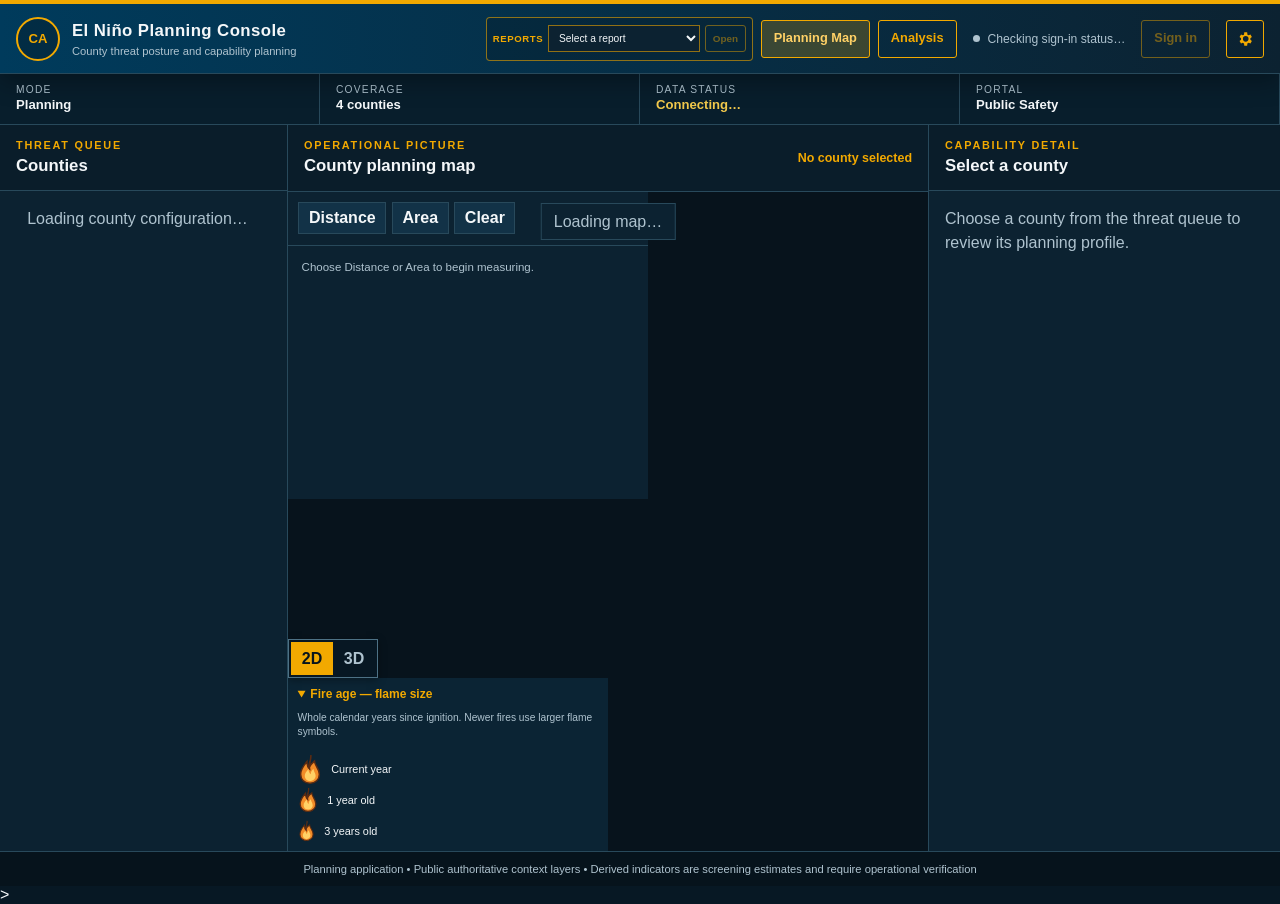
==== index.html @ 3fd7e542 "Clarify triage submit action" ====
<!doctype html>
<html lang="en" class="calcite-mode-dark">
<head>
  <meta charset="utf-8">
  <meta name="viewport" content="width=device-width, initial-scale=1">
  <meta name="description" content="California El Niño planning application for county threat and capability review.">
  <meta name="color-scheme" content="dark">
  <meta http-equiv="Cache-Control" content="no-cache, no-store, must-revalidate">
  <meta http-equiv="Pragma" content="no-cache">
  <meta http-equiv="Expires" content="0">
  <title>California El Niño Planning</title>
  <link rel="stylesheet" href="https://js.arcgis.com/5.1/esri/themes/dark/main.css">
  <link rel="stylesheet" href="./styles.css?v=incident-point1">
  <script type="module" src="https://js.arcgis.com/5.1/"></script>
  <script type="module" src="./header.js?v=incident-point1"></script>
  <script type="module" src="./app.js?v=incident-point1"></script>
</head>
<body>
  <a class="skip-link" href="#map-region">Skip to map</a>

  <header class="app-header">
    <a class="brand" href="./index.html" aria-label="El Niño Planning Console home">
      <span class="brand-mark" aria-hidden="true">CA</span>
      <span class="brand-copy"><strong data-app-title>El Niño Planning Console</strong><span data-app-subtitle>County threat posture and capability planning</span></span>
    </a>
    <nav class="app-nav header-actions" aria-label="Primary navigation">
      <div class="header-report-group" aria-label="Reports">
        <label for="report-menu">Reports</label>
        <select id="report-menu"><option value="" selected>Select a report</option><option value="./index.html#polygon-report">Polygon summary</option><option value="./index.html#triage">Emergency triage</option><option value="./analysis.html#summaryPanel">Analysis summary</option><option value="./analysis.html#conditionsPanel">Forecast &amp; gauges</option><option value="./analysis.html#riskPanel">Risk &amp; timeline</option><option value="./analysis.html#sourcesAnalysisPanel">Source accountability</option></select>
        <button id="open-report" class="header-action header-action-small" type="button" disabled>Open</button>
      </div>
      <a class="app-nav-link active" href="./index.html" aria-current="page">Planning Map</a>
      <a class="app-nav-link" href="./analysis.html">Analysis</a>
    </nav>
    <div class="session-area identity" aria-live="polite">
      <div class="user-chip"><span id="session-dot" class="user-dot"></span><span id="auth-status">Checking sign-in status…</span></div>
      <button id="auth-button" class="header-action" type="button" disabled>Sign in</button>
      <a class="header-action header-icon" href="./settings.html" title="Settings and Help" aria-label="Settings and Help"><svg viewBox="0 0 24 24" aria-hidden="true"><path d="M19.14 12.94c.04-.31.06-.63.06-.94s-.02-.63-.07-.94l2.03-1.58-1.92-3.32-2.39.96a7.1 7.1 0 0 0-1.62-.94L14.87 3h-3.84l-.36 3.18c-.58.24-1.12.55-1.62.94l-2.39-.96-1.92 3.32 2.03 1.58c-.05.31-.07.64-.07.94s.02.63.07.94l-2.03 1.58 1.92 3.32 2.39-.96c.5.39 1.04.7 1.62.94l.36 3.18h3.84l.36-3.18c.58-.24 1.12-.55 1.62-.94l2.39.96 1.92-3.32-2.02-1.58ZM12.95 15.5A3.5 3.5 0 1 1 12.95 8a3.5 3.5 0 0 1 0 7.5Z"></path></svg></a>
    </div>
  </header>

  <section class="command-strip" aria-label="Planning status">
    <div><span class="command-label">Mode</span><strong>Planning</strong></div>
    <div><span class="command-label">Coverage</span><strong>4 counties</strong></div>
    <div><span class="command-label">Data status</span><strong id="data-status" class="status-loading">Connecting…</strong></div>
    <div><span class="command-label">Portal</span><strong>Public Safety</strong></div>
  </section>

  <main class="workspace">
    <aside class="panel threat-panel" aria-labelledby="county-heading">
      <div class="panel-heading">
        <p class="eyebrow">Threat queue</p>
        <h2 id="county-heading">Counties</h2>
      </div>
      <div id="county-state" class="state" role="status" aria-live="polite">
        <calcite-loader label="Loading county planning configuration"></calcite-loader>
        <span>Loading county configuration…</span>
      </div>
      <div id="county-list" class="county-list" role="list" hidden></div>
    </aside>

    <section id="map-region" class="map-region" aria-labelledby="map-heading" tabindex="-1">
      <div class="map-titlebar">
        <div>
          <p class="eyebrow">Operational picture</p>
          <h2 id="map-heading">County planning map</h2>
        </div>
        <span id="map-selection" class="selection-label">No county selected</span>
      </div>
      <div id="map-state" class="map-state" role="status" aria-live="polite">Loading map…</div>
      <div class="view-stage">
        <arcgis-map id="planning-map" class="planning-view" item-id="bc6d9edf97a0425eb53a1f7776c80133" popup-component-enabled aria-label="California county planning map in 2D">
          <arcgis-zoom slot="top-left"></arcgis-zoom>
          <arcgis-home slot="top-left"></arcgis-home>
          <arcgis-fullscreen slot="top-left"></arcgis-fullscreen>
          <arcgis-search slot="top-right"></arcgis-search>
          <arcgis-expand class="bookmarks-expand" group="map-tools" slot="top-right" expand-icon="bookmark" expand-tooltip="Bookmarks">
            <arcgis-bookmarks class="user-bookmarks map-tool-panel" show-add-bookmark-button show-edit-bookmark-button></arcgis-bookmarks>
          </arcgis-expand>
          <arcgis-expand class="measurement-expand" group="map-tools" slot="top-right" expand-icon="measure" expand-tooltip="Measure distance and area">
            <div class="measurement-panel map-tool-panel">
              <div class="measurement-actions" role="group" aria-label="Measurement tools">
                <button type="button" data-measure-tool="distance" aria-pressed="false">Distance</button>
                <button type="button" data-measure-tool="area" aria-pressed="false">Area</button>
                <button type="button" data-measure-tool="clear">Clear</button>
              </div>
              <p class="measurement-helper">Choose Distance or Area to begin measuring.</p>
              <arcgis-measurement class="map-measurement"></arcgis-measurement>
            </div>
          </arcgis-expand>
          <arcgis-expand class="time-expand" group="map-tools" slot="top-right" expand-icon="clock" expand-tooltip="Time tool">
            <arcgis-time-slider class="map-time-slider map-tool-panel" mode="time-window"></arcgis-time-slider>
          </arcgis-expand>
          <arcgis-expand class="basemap-expand" group="map-tools" slot="top-right" expand-icon="basemap" expand-tooltip="Basemaps">
            <arcgis-basemap-gallery></arcgis-basemap-gallery>
          </arcgis-expand>
          <arcgis-scale-bar slot="bottom-left" unit="dual"></arcgis-scale-bar>
          <div class="view-mode-toggle" slot="bottom-left" role="group" aria-label="Map view mode">
            <button type="button" class="view-mode-button view-2d selected" aria-pressed="true">2D</button>
            <button type="button" class="view-mode-button view-3d" aria-pressed="false">3D</button>
          </div>
          <arcgis-expand class="layers-expand" group="map-tools" slot="top-right" expand-icon="layers" expand-tooltip="Map layers">
            <arcgis-layer-list class="map-layer-list"></arcgis-layer-list>
          </arcgis-expand>
          <arcgis-expand class="legend-expand" group="map-tools" slot="bottom-right" expand-icon="legend" expand-tooltip="Map legend">
            <div class="legend-stack">
              <details class="flame-size-legend" open>
                <summary>Fire age — flame size</summary>
                <p>Whole calendar years since ignition. Newer fires use larger flame symbols.</p>
                <ul>
                  <li><svg class="flame flame-xl" viewBox="0 0 64 80" aria-hidden="true"><path d="M34 3c3 15-8 20-4 33 2-8 8-12 14-17 1 13 13 20 13 35 0 14-11 24-25 24S7 68 7 54c0-12 7-22 17-34 0 10 2 16 7 20-2-14 4-23 3-37z"/><path class="flame-core" d="M32 72c-8 0-14-6-14-14 0-7 5-12 10-18 0 8 3 11 6 14 0-7 3-11 7-15 1 8 6 12 6 19 0 8-7 14-15 14z"/></svg><span>Current year</span></li>
                  <li><svg class="flame flame-lg" viewBox="0 0 64 80" aria-hidden="true"><path d="M34 3c3 15-8 20-4 33 2-8 8-12 14-17 1 13 13 20 13 35 0 14-11 24-25 24S7 68 7 54c0-12 7-22 17-34 0 10 2 16 7 20-2-14 4-23 3-37z"/><path class="flame-core" d="M32 72c-8 0-14-6-14-14 0-7 5-12 10-18 0 8 3 11 6 14 0-7 3-11 7-15 1 8 6 12 6 19 0 8-7 14-15 14z"/></svg><span>1 year old</span></li>
                  <li><svg class="flame flame-md" viewBox="0 0 64 80" aria-hidden="true"><path d="M34 3c3 15-8 20-4 33 2-8 8-12 14-17 1 13 13 20 13 35 0 14-11 24-25 24S7 68 7 54c0-12 7-22 17-34 0 10 2 16 7 20-2-14 4-23 3-37z"/><path class="flame-core" d="M32 72c-8 0-14-6-14-14 0-7 5-12 10-18 0 8 3 11 6 14 0-7 3-11 7-15 1 8 6 12 6 19 0 8-7 14-15 14z"/></svg><span>3 years old</span></li>
                  <li><svg class="flame flame-sm" viewBox="0 0 64 80" aria-hidden="true"><path d="M34 3c3 15-8 20-4 33 2-8 8-12 14-17 1 13 13 20 13 35 0 14-11 24-25 24S7 68 7 54c0-12 7-22 17-34 0 10 2 16 7 20-2-14 4-23 3-37z"/><path class="flame-core" d="M32 72c-8 0-14-6-14-14 0-7 5-12 10-18 0 8 3 11 6 14 0-7 3-11 7-15 1 8 6 12 6 19 0 8-7 14-15 14z"/></svg><span>5+ years old</span></li>
                </ul>
                <div class="flame-key"><span>Orange: all fires</span><span>Red: intersects weather</span></div>
              </details>
              <arcgis-legend class="map-legend"></arcgis-legend>
            </div>
          </arcgis-expand>
          <arcgis-popup class="map-popup" slot="popup" dock-enabled></arcgis-popup>
        </arcgis-map>
        <arcgis-scene id="planning-scene" class="planning-view inactive" item-id="1f7d06bbc0254ac3be1bfab108ed597e" popup-component-enabled aria-label="California county planning scene in 3D" aria-hidden="true">
          <arcgis-zoom slot="top-left"></arcgis-zoom>
          <arcgis-home slot="top-left"></arcgis-home>
          <arcgis-fullscreen slot="top-left"></arcgis-fullscreen>
          <arcgis-search slot="top-right"></arcgis-search>
          <arcgis-expand class="bookmarks-expand" group="map-tools" slot="top-right" expand-icon="bookmark" expand-tooltip="Bookmarks">
            <arcgis-bookmarks class="user-bookmarks map-tool-panel" show-add-bookmark-button show-edit-bookmark-button></arcgis-bookmarks>
          </arcgis-expand>
          <arcgis-expand class="measurement-expand" group="map-tools" slot="top-right" expand-icon="measure" expand-tooltip="Measure distance and area">
            <div class="measurement-panel map-tool-panel">
              <div class="measurement-actions" role="group" aria-label="Measurement tools">
                <button type="button" data-measure-tool="distance" aria-pressed="false">Distance</button>
                <button type="button" data-measure-tool="area" aria-pressed="false">Area</button>
                <button type="button" data-measure-tool="clear">Clear</button>
              </div>
              <p class="measurement-helper">Choose Distance or Area to begin measuring.</p>
              <arcgis-measurement class="map-measurement"></arcgis-measurement>
            </div>
          </arcgis-expand>
          <arcgis-expand class="time-expand" group="map-tools" slot="top-right" expand-icon="clock" expand-tooltip="Time tool">
            <arcgis-time-slider class="map-time-slider map-tool-panel" mode="time-window"></arcgis-time-slider>
          </arcgis-expand>
          <arcgis-expand class="basemap-expand" group="map-tools" slot="top-right" expand-icon="basemap" expand-tooltip="Basemaps">
            <arcgis-basemap-gallery></arcgis-basemap-gallery>
          </arcgis-expand>
          <arcgis-scale-bar slot="bottom-left" unit="dual"></arcgis-scale-bar>
          <div class="view-mode-toggle" slot="bottom-left" role="group" aria-label="Map view mode">
            <button type="button" class="view-mode-button view-2d selected" aria-pressed="true">2D</button>
            <button type="button" class="view-mode-button view-3d" aria-pressed="false">3D</button>
          </div>
          <arcgis-expand class="layers-expand" group="map-tools" slot="top-right" expand-icon="layers" expand-tooltip="Scene layers">
            <arcgis-layer-list class="map-layer-list"></arcgis-layer-list>
          </arcgis-expand>
          <arcgis-expand class="legend-expand" group="map-tools" slot="bottom-right" expand-icon="legend" expand-tooltip="Scene legend">
            <arcgis-legend class="map-legend"></arcgis-legend>
          </arcgis-expand>
          <arcgis-popup class="map-popup" slot="popup" dock-enabled></arcgis-popup>
        </arcgis-scene>
      </div>
    </section>

    <aside class="panel detail-panel" aria-labelledby="detail-heading">
      <div class="panel-heading">
        <p class="eyebrow">Capability detail</p>
        <h2 id="detail-heading">Select a county</h2>
      </div>
      <div id="detail-state" class="state" role="status" aria-live="polite">
        Choose a county from the threat queue to review its planning profile.
      </div>
      <div id="detail-content" hidden>
        <nav class="detail-tabs" role="tablist" aria-label="Capability detail sections">
          <button id="overviewTab" class="detail-tab active" type="button" role="tab" aria-selected="true" aria-controls="overviewPanel">Overview</button>
          <button id="readinessTab" class="detail-tab" type="button" role="tab" aria-selected="false" aria-controls="readinessPanel">Readiness</button>
          <button id="contextTab" class="detail-tab" type="button" role="tab" aria-selected="false" aria-controls="contextPanel">Community</button>
          <button id="sourcesTab" class="detail-tab" type="button" role="tab" aria-selected="false" aria-controls="sourcesPanel">Sources</button>
        </nav>
        <section id="overviewPanel" class="detail-tab-panel" role="tabpanel" aria-labelledby="overviewTab">
        <section aria-labelledby="threats-heading">
          <h3 id="threats-heading">Priority threats</h3>
          <ul id="threat-list" class="threat-list"></ul>
        </section>
        <section aria-labelledby="kpi-heading">
          <h3 id="kpi-heading">Planning indicators</h3>
          <div id="kpi-grid" class="kpi-grid"></div>
        </section>
        </section>
        <section id="readinessPanel" class="detail-tab-panel readiness-panel" role="tabpanel" aria-labelledby="readinessTab" hidden>
          <h3 id="readiness-heading">Post-fire rainfall readiness</h3>
          <p class="helper">Screens authoritative USGS assessment perimeters against the selected NOAA precipitation outlook. This is monitoring-priority context, not a debris-flow prediction.</p>
          <label for="readiness-outlook">Forecast horizon</label>
          <select id="readiness-outlook">
            <option value="ero1">Day 1 WPC ERO</option>
            <option value="ero2">Day 2 WPC ERO</option>
            <option value="ero3">Day 3 WPC ERO</option>
            <option value="haz3_7">Days 3–7 hazards</option>
            <option value="haz8_14">Days 8–14 hazards</option>
          </select>
          <div class="readiness-metrics" aria-live="polite">
            <div><strong id="readiness-assessments">—</strong><span>county assessments</span></div>
            <div><strong id="readiness-polygons">—</strong><span>weather polygons</span></div>
            <div><strong id="readiness-intersections">—</strong><span>priority intersections</span></div>
          </div>
          <div class="readiness-filters">
            <label for="readiness-year">Assessment year</label>
            <select id="readiness-year" disabled><option value="">All years</option></select>
            <label for="readiness-search">Fire search</label>
            <input id="readiness-search" type="search" placeholder="Name or Fire ID" disabled>
            <label for="readiness-fire">Assessment</label>
            <select id="readiness-fire" disabled><option value="">View all matching assessments</option></select>
          </div>
          <p id="readiness-status" class="helper" role="status" aria-live="polite">Waiting for the map and county geometry…</p>
          <ul id="readiness-list" class="readiness-list"></ul>
          <dl class="readiness-metadata">
            <dt>Forecast issued</dt><dd id="readiness-issued">—</dd>
            <dt>Forecast valid</dt><dd id="readiness-valid">—</dd>
            <dt>App retrieved</dt><dd id="readiness-retrieved">—</dd>
          </dl>
          <details class="readiness-sources">
            <summary>Sources, method, and limitations</summary>
            <p>Intersection counts are distinct USGS Fire_ID assessment perimeters that spatially intersect the selected NOAA precipitation product. Population is an area-weighted ACS tract estimate and assumes uniform population distribution inside each tract.</p>
            <nav aria-label="Post-fire readiness sources">
              <a href="https://www.usgs.gov/programs/landslide-hazards/science/postfire-debris-flow-hazards" target="_blank" rel="noopener noreferrer">USGS post-fire hazards</a>
              <a href="https://www.wpc.ncep.noaa.gov/qpf/excessive_rainfall_outlook_ero.php" target="_blank" rel="noopener noreferrer">NOAA/WPC excessive rainfall</a>
              <a href="https://www.arcgis.com/home/item.html?id=81c5a9f2a2704d54a49042a44eefa5d3" target="_blank" rel="noopener noreferrer">Live stream gauges</a>
              <a href="https://www.arcgis.com/home/item.html?id=0c1c1166688f4f2db938194799337be4" target="_blank" rel="noopener noreferrer">ALERTCalifornia cameras</a>
            </nav>
          </details>
        </section>
        <section id="contextPanel" class="detail-tab-panel" role="tabpanel" aria-labelledby="contextTab" hidden>
        <section aria-labelledby="demographics-heading">
          <h3 id="demographics-heading">Demographic context</h3>
          <div id="demographic-grid" class="demographic-grid"></div>
          <p id="demographic-vintage" class="helper"></p>
          <button id="infographic-link" class="report-link" type="button">
            Create Business Analyst Emergency Information infographic
          </button>
          <p id="infographic-status" class="helper" role="status" aria-live="polite">Uses the active report, popup, or county polygon. Sign-in and GeoEnrichment credits are required.</p>
        </section>
        <section aria-labelledby="capabilities-heading">
          <h3 id="capabilities-heading">Enabled capabilities</h3>
          <ul id="capability-list" class="capability-list"></ul>
        </section>
        </section>
        <section id="sourcesPanel" class="detail-tab-panel" role="tabpanel" aria-labelledby="sourcesTab" hidden>
          <h3 id="layers-heading">Public map sources</h3>
          <p class="helper">Verified context selected for this county, plus optional demographics. Use the collapsible Map Layers control to adjust visibility.</p>
          <ul id="layer-list" class="layer-list"></ul>
          <p id="county-disclaimer" class="disclaimer"></p>
        </section>
      </div>
    </aside>
  </main>

  <footer>
    Planning application • Public authoritative context layers • Derived indicators are screening estimates and require operational verification
  </footer>

  <dialog id="polygon-report-dialog" class="polygon-report-dialog" aria-labelledby="polygon-report-title">
    <article class="polygon-report-sheet">
      <header class="polygon-report-header">
        <div><p class="eyebrow">Operational area report</p><h2 id="polygon-report-title">Polygon Summary</h2><p id="polygon-report-subtitle">Select or draw a polygon to generate the report.</p></div>
        <button id="close-polygon-report" class="report-control" type="button" aria-label="Close polygon report">Close</button>
      </header>
      <div class="polygon-report-actions" aria-label="Polygon report controls">
        <button id="draw-report-polygon" class="report-control report-control-primary" type="button">Draw polygon</button>
        <button id="use-popup-polygon" class="report-control" type="button">Use selected map polygon</button>
        <button id="use-county-polygon" class="report-control" type="button">Use selected county</button>
        <button id="print-polygon-report" class="report-control" type="button" disabled>Create PDF</button>
        <button id="report-emergency-infographic" class="report-control" type="button" disabled>Create Emergency Information infographic</button>
        <button id="triage-polygon" class="report-control report-control-primary" type="button" disabled>Triage impacted area</button>
      </div>
      <p id="polygon-report-status" class="polygon-report-status" role="status" aria-live="polite">Choose a polygon source above.</p>
      <section id="polygon-report-content" class="polygon-report-content" hidden>
        <div class="polygon-report-map-wrap"><arcgis-map id="polygon-report-map" basemap="topo-vector" aria-label="Selected polygon report map"></arcgis-map></div>
        <section class="polygon-report-summary" aria-label="Polygon summary">
          <div class="polygon-report-kpis">
            <article><span>Area</span><strong id="report-area">—</strong></article>
            <article><span>Estimated population</span><strong id="report-population">—</strong></article>
            <article><span>Intersecting layers</span><strong id="report-layer-count">—</strong></article>
            <article><span>Generated</span><strong id="report-generated">—</strong></article>
          </div>
          <h3>Demographics, housing, and people potentially at risk</h3>
          <div id="report-demographics" class="report-highlights"></div>
          <h3>Operational highlights</h3>
          <div id="report-highlights" class="report-highlights"></div>
        </section>
        <section class="polygon-report-table-section" aria-labelledby="report-layers-heading">
          <h3 id="report-layers-heading">Intersecting layers and records</h3>
          <div class="polygon-report-table-wrap"><table><thead><tr><th>Layer</th><th>Category</th><th>Contains</th><th>Intersects</th><th>Within</th><th>Status</th></tr></thead><tbody id="report-layer-table"></tbody></table></div>
        </section>
        <aside id="polygon-report-method" class="analysis-disclaimer polygon-report-method"></aside>
      </section>
    </article>
  </dialog>

  <dialog id="triage-dialog" class="triage-dialog" aria-labelledby="triage-title">
    <form id="triage-form" class="triage-sheet">
      <header class="polygon-report-header">
        <div><p class="eyebrow">Emergency Management solution</p><h2 id="triage-title">Triage impacted area</h2><p id="triage-subtitle">Review the selected planning polygon before creating the operational incident area.</p></div>
        <button id="close-triage" class="report-control" type="button" aria-label="Close triage workflow">Close</button>
      </header>
      <ol class="triage-steps" aria-label="Triage workflow">
        <li class="complete"><strong>1</strong><span>Select polygon</span></li>
        <li class="active"><strong>2</strong><span>Confirm incident</span></li>
        <li><strong>3</strong><span>Create incident features</span></li>
        <li><strong>4</strong><span>Open manager</span></li>
      </ol>
      <section class="triage-context" aria-label="Selected planning context">
        <article><span>Source polygon</span><strong id="triage-source">—</strong></article>
        <article><span>Area</span><strong id="triage-area">Calculating…</strong></article>
        <article><span>Estimated population</span><strong id="triage-population">Calculating…</strong></article>
      </section>
      <section class="triage-location" aria-labelledby="triage-location-heading">
        <header><div><h3 id="triage-location-heading">Initial incident point</h3><p>Created at the polygon centroid. Drag the marker to relocate it before submitting triage.</p></div><button id="reset-incident-point" class="report-control" type="button">Reset to centroid</button></header>
        <div class="triage-map-wrap"><arcgis-map id="triage-map" basemap="streets-vector" aria-label="Relocate the initial incident point"></arcgis-map></div>
        <p id="triage-point-coordinates" class="helper">Preparing incident point…</p>
      </section>
      <div class="triage-fields">
        <label>Incident number<input id="triage-incident-number" type="text" readonly></label>
        <label>Impacted area / incident name<input id="triage-incident-name" type="text" maxlength="255" required></label>
        <label class="triage-description">Operational description<textarea id="triage-description" maxlength="1000" rows="6" required></textarea></label>
      </div>
      <div class="triage-defaults" aria-label="Emergency Management field defaults">
        <span><strong>Incident type:</strong> Flooding</span><span><strong>Active:</strong> Yes</span><span><strong>Public:</strong> No</span><span><strong>Archive:</strong> No</span><span><strong>Primary:</strong> Yes</span>
      </div>
      <label class="triage-open-option"><input id="triage-open-manager" type="checkbox" checked> Open Emergency Information Manager after polygon, point, and audit records are created</label>
      <p id="triage-status" class="polygon-report-status" role="status" aria-live="polite">Review the incident information, then create the impacted area.</p>
      <footer class="triage-actions">
        <button id="cancel-triage" class="report-control" type="button">Cancel</button>
        <a id="open-emergency-manager" class="report-control" href="https://experience.arcgis.com/experience/955a77f3c6fd4c6c95aec8d909f25cd1" target="_blank" rel="noopener noreferrer" hidden>Open Emergency Information Manager</a>
        <button id="submit-triage" class="report-control report-control-primary" type="submit">Create incident records</button>
      </footer>
    </form>
  </dialog>

  <div id="app-alert" class="sr-only" role="alert" aria-live="assertive"></div>
  <noscript>This application requires JavaScript to display the map and county planning profiles.</noscript>
</body>
</html>
>
---- styles.css ----
:root {
  --navy: #003b5c;
  --bg: #071824;
  --panel: #0c2231;
  --panel2: #123247;
  --gold: #f2a900;
  --text: #f4f7f9;
  --muted: #afc3cf;
  --border: #28495b;
  --critical: #d9364f;
  --high: #f28c28;
  --medium: #f2c94c;
  --low: #36b37e;
  --focus: #8bd3ff;
  --calcite-color-brand: var(--gold);
  --calcite-color-brand-hover: #ffc13b;
  --calcite-color-brand-press: #d89400;
  --calcite-color-foreground-1: var(--panel);
  --calcite-color-foreground-2: var(--panel2);
  --calcite-color-background: var(--bg);
  --calcite-color-text-1: var(--text);
  --calcite-color-text-2: var(--muted);
  --calcite-color-border-1: var(--border);
  color-scheme: dark;
  font-family: Arial, "Helvetica Neue", sans-serif;
}

* { box-sizing: border-box; }
html, body { height: 100%; margin: 0; }
body { min-width: 320px; background: var(--bg); color: var(--text); }
button, calcite-button { font: inherit; }

.skip-link {
  position: fixed;
  z-index: 1000;
  left: 0.75rem;
  top: -5rem;
  padding: 0.65rem 0.85rem;
  background: var(--focus);
  color: #06141d;
  font-weight: 700;
}
.skip-link:focus { top: 0.75rem; }

.app-header {
  min-height: 74px;
  display: flex;
  align-items: center;
  gap: 1rem;
  padding: 0.65rem 1rem;
  border-top: 4px solid var(--gold);
  border-bottom: 1px solid var(--border);
  background: linear-gradient(90deg, var(--navy), var(--panel));
  position: sticky;
  top: 0;
  z-index: 30;
  box-shadow: 0 8px 24px rgb(0 0 0 / 30%);
}
.brand { display: flex; align-items: center; gap: 0.75rem; min-width: 270px; color: inherit; text-decoration: none; }
.brand-mark { width: 44px; height: 44px; display: grid; flex: 0 0 auto; place-items: center; overflow: hidden; border: 2px solid var(--gold); border-radius: 50%; color: var(--gold); background: rgb(7 24 36 / 42%); font-size: 0.82rem; font-weight: 700; }
.brand-mark.has-logo { border-radius: 6px; background: #fff; }
.brand-mark img { width: 100%; height: 100%; object-fit: contain; }
.brand-copy strong { display: block; font-size: 1.05rem; letter-spacing: 0.025em; }
.brand-copy span { display: block; margin-top: 0.25rem; color: var(--muted); font-size: 0.7rem; }

h1, h2, h3, p { margin-top: 0; }
h1 { margin-bottom: 0.25rem; font-size: clamp(1.35rem, 2.2vw, 2rem); letter-spacing: 0.02em; }
h2 { margin-bottom: 0; font-size: 1.05rem; }
h3 { margin: 1rem 0 0.55rem; color: var(--muted); font-size: 0.75rem; letter-spacing: 0.1em; text-transform: uppercase; }
.subtitle { margin-bottom: 0; color: var(--muted); font-size: 0.9rem; }
.eyebrow { margin-bottom: 0.3rem; color: var(--gold); font-size: 0.68rem; font-weight: 700; letter-spacing: 0.16em; text-transform: uppercase; }

.app-nav { display: flex; align-items: center; gap: 0.5rem; margin-left: auto; }
.app-nav-link, .header-action { min-height: 38px; display: inline-flex; align-items: center; justify-content: center; gap: 0.45rem; padding: 9px 12px; border: 1px solid var(--gold); border-radius: 3px; background: transparent; color: var(--gold); font-size: 0.8rem; font-weight: 700; line-height: 1; text-decoration: none; cursor: pointer; }
.app-nav-link:hover, .header-action:hover { border-color: var(--gold); background: var(--panel2); color: #ffc13b; filter: brightness(1.08); }
.header-action:disabled { opacity: 0.45; cursor: not-allowed; filter: none; }
.app-nav-link.active { background: rgb(242 169 0 / 22%); color: #ffd166; }
.header-report-group { min-height: 44px; display: flex; align-items: center; gap: 0.3rem; padding: 0.3rem 0.35rem; border: 1px solid rgb(242 169 0 / 58%); border-radius: 4px; background: rgb(7 24 36 / 30%); }
.header-report-group > label { margin: 0; color: var(--gold); font-size: 0.6rem; font-weight: 700; letter-spacing: 0.06em; text-transform: uppercase; }
.header-report-group > select { width: 152px; min-height: 27px; padding: 3px 24px 3px 6px; border: 1px solid rgb(242 169 0 / 58%); background: var(--panel); color: var(--text); font-size: 0.64rem; }
.header-report-group > .header-action-small { min-width: 38px; min-height: 27px; padding: 4px 7px; font-size: 0.62rem; }
.session-area { display: flex; align-items: center; gap: 0.65rem; padding-left: 0.8rem; border-left: 1px solid var(--border); }
.user-chip { display: flex; align-items: center; gap: 0.5rem; color: var(--muted); font-size: 0.76rem; }
.user-dot { width: 7px; height: 7px; flex: 0 0 auto; border-radius: 50%; background: var(--muted); }
.user-dot.connected { background: var(--low); box-shadow: 0 0 0 3px rgb(54 179 126 / 12%); }
.header-icon { width: 38px; padding: 8px; }
.header-icon svg { width: 18px; height: 18px; fill: currentColor; }
.header-icon.active { background: rgb(242 169 0 / 22%); color: #ffd166; }
.identity { display: contents; }
.command-strip {
  display: grid;
  grid-template-columns: repeat(4, minmax(0, 1fr));
  border-bottom: 1px solid var(--border);
  background: #081e2c;
}
.command-strip > div { padding: 0.65rem 1rem; border-right: 1px solid var(--border); }
.command-label { display: block; color: var(--muted); font-size: 0.64rem; letter-spacing: 0.12em; text-transform: uppercase; }
.command-strip strong { font-size: 0.82rem; }
.status-loading, .status-partial { color: var(--medium); }
.status-connected { color: var(--low); }
.status-error { color: #ff9cab; }

.workspace {
  height: calc(100vh - 174px);
  min-height: 520px;
  display: grid;
  grid-template-columns: minmax(230px, 18rem) minmax(320px, 1fr) minmax(270px, 22rem);
  overflow: hidden;
}
.panel, .map-region { min-width: 0; min-height: 0; background: var(--panel); }
.panel { overflow: auto; }
.threat-panel { border-right: 1px solid var(--border); }
.detail-panel { border-left: 1px solid var(--border); padding-bottom: 1rem; }
.panel-heading, .map-titlebar { padding: 0.9rem 1rem; border-bottom: 1px solid var(--border); background: #0a1d2a; }
.map-titlebar { display: flex; align-items: center; justify-content: space-between; min-height: 67px; }
.selection-label { color: var(--gold); font-size: 0.78rem; font-weight: 700; }

.state { display: flex; align-items: center; gap: 0.7rem; padding: 1rem; color: var(--muted); line-height: 1.45; }
.state.error, .map-state.error { color: #ff9cab; border-left: 3px solid var(--critical); }
.county-list { padding: 0.65rem; }
.county-card {
  width: 100%;
  display: grid;
  gap: 0.4rem;
  margin-bottom: 0.55rem;
  padding: 0.8rem;
  border: 1px solid var(--border);
  border-left: 3px solid transparent;
  border-radius: 2px;
  background: var(--panel2);
  color: var(--text);
  text-align: left;
  cursor: pointer;
}
.county-card:hover { border-color: #4d7185; }
.county-card.selected { border-left-color: var(--gold); background: #173b50; }
.county-name { font-weight: 700; }
.county-focus { color: var(--muted); font-size: 0.76rem; line-height: 1.35; }

.severity { width: max-content; padding: 0.15rem 0.4rem; border: 1px solid currentColor; border-radius: 999px; font-size: 0.65rem; font-weight: 700; text-transform: uppercase; }
.severity-critical { color: #ff7387; background: rgb(217 54 79 / 12%); }
.severity-high { color: #ffad5c; background: rgb(242 140 40 / 12%); }
.severity-medium { color: #f8db76; background: rgb(242 201 76 / 12%); }
.severity-low { color: #71d8ab; background: rgb(54 179 126 / 12%); }

.map-region { position: relative; display: grid; grid-template-rows: auto minmax(0, 1fr); overflow: hidden; background: #07131c; }
.view-stage { position: relative; width: 100%; height: 100%; min-height: 0; overflow: hidden; }
.planning-view { position: absolute; inset: 0; z-index: 1; display: block; width: 100%; height: 100%; }
.planning-view.inactive { z-index: 0; visibility: hidden; pointer-events: none; }
.map-layer-list, .map-legend { width: min(340px, 78vw); max-height: min(55vh, 520px); overflow: auto; }
.map-popup { max-width: min(520px, 88vw); }
.consolidated-popup-content { display: grid; gap: 0.5rem; min-width: min(420px, 76vw); }
.consolidated-popup-intro { margin: 0 0 0.25rem; color: var(--muted); font-size: 0.72rem; line-height: 1.45; }
.consolidated-popup-group { border: 1px solid var(--border); background: var(--panel); }
.consolidated-popup-group > summary { display: flex; align-items: center; justify-content: space-between; gap: 0.75rem; padding: 0.65rem; color: var(--text); font-size: 0.78rem; font-weight: 700; cursor: pointer; }
.consolidated-popup-group[open] > summary { border-bottom: 1px solid var(--border); color: var(--gold); }
.consolidated-popup-count { display: grid; min-width: 1.65rem; height: 1.65rem; place-items: center; border: 1px solid var(--gold); border-radius: 50%; color: var(--gold); font-size: 0.68rem; }
.consolidated-popup-record { padding: 0.55rem; border-bottom: 1px solid var(--border); background: var(--panel2); }
.consolidated-popup-record:last-child { border-bottom: 0; }
.consolidated-popup-record-label { margin: 0 0 0.4rem; color: var(--muted); font-size: 0.66rem; font-weight: 700; text-transform: uppercase; }
.consolidated-popup-record arcgis-feature { display: block; width: 100%; }
.nri-arcade-summary h3, .nri-arcade-summary h4 { margin: 0.55rem 0 0.3rem; color: var(--gold); }
.nri-arcade-summary p { margin: 0.4rem 0; padding: 0.45rem; border-left: 2px solid var(--gold); background: var(--panel2); }
.nri-arcade-summary ul { margin: 0.35rem 0 0.75rem; padding-left: 1.2rem; }
.nri-arcade-summary li { margin: 0.3rem 0; }
.popup-demographics { margin-top: 0.75rem; padding-top: 0.75rem; border-top: 1px solid var(--border); }
.popup-demographics details { border: 1px solid var(--border); background: var(--panel2); }
.popup-demographics summary { padding: 0.55rem; color: var(--gold); font-size: 0.78rem; font-weight: 700; cursor: pointer; }
.popup-demographics-panel { padding: 0 0.55rem 0.55rem; }
.popup-demographics-source, .popup-demographics-status, .popup-demographics-note { margin: 0.35rem 0; color: var(--muted); font-size: 0.72rem; line-height: 1.4; }
.popup-demographics-status.error { color: var(--high); }
.popup-analysis-panel { padding: 0.7rem; border-left: 4px solid var(--focus); background: var(--panel2); color: var(--text); }
.popup-analysis-panel > strong { display: block; margin-bottom: 0.45rem; color: var(--focus); }
.popup-analysis-panel dl { display: grid; grid-template-columns: 1fr auto; gap: 0; margin: 0 0 0.5rem; }
.popup-analysis-panel dt, .popup-analysis-panel dd { padding: 0.35rem 0; border-bottom: 1px solid var(--border); font-size: 0.72rem; }
.popup-analysis-panel dd { margin: 0; padding-left: 0.6rem; color: var(--text); font-weight: 700; text-align: right; }
.popup-analysis-panel small { display: block; color: var(--muted); font-size: 0.65rem; line-height: 1.4; }
.popup-analysis-panel .popup-analysis-caution { margin-top: 0.35rem; color: #fdd79a; }
.weather-impact-popup { border-left-color: #31cdcf; background: #172a3a; }
.weather-impact-popup > strong { color: #8ffcff; }
.weather-impact-popup dd { font-size: 1.12rem; }
.weather-impact-popup dd.popup-impact-population { color: #8ffcff; }
.weather-impact-popup dd.popup-impact-fire { color: #ff8de8; }
.popup-demographics-grid { display: grid; grid-template-columns: repeat(2, minmax(0, 1fr)); gap: 0.4rem; margin: 0.65rem 0; }
.popup-demographics-grid div { padding: 0.45rem; border: 1px solid var(--border); background: var(--panel2); }
.popup-demographics-grid dt { color: var(--muted); font-size: 0.65rem; }
.popup-demographics-grid dd { margin: 0 0 0.15rem; color: var(--text); font-size: 0.85rem; font-weight: 700; }
.popup-risk-values { margin-top: 0.75rem; padding-top: 0.75rem; border-top: 1px solid var(--border); }
.popup-risk-values details { margin: 0.35rem; border: 1px solid var(--border); background: var(--panel2); }
.popup-risk-values summary { padding: 0.5rem; color: var(--text); font-size: 0.74rem; font-weight: 700; cursor: pointer; }
.popup-risk-values-master { margin: 0 !important; }
.popup-risk-values-master > summary { color: var(--gold); font-size: 0.78rem; }
.popup-risk-values-master > p { margin: 0.55rem; color: var(--muted); font-size: 0.72rem; line-height: 1.4; }
.popup-risk-values-grid { margin: 0; }
.popup-risk-values-grid div { display: grid; grid-template-columns: minmax(0, 1.4fr) minmax(0, 1fr); gap: 0.5rem; padding: 0.4rem 0.5rem; border-top: 1px solid var(--border); }
.popup-risk-values-grid dt { color: var(--muted); font-size: 0.65rem; line-height: 1.35; }
.popup-risk-values-grid dd { margin: 0; color: var(--text); font-size: 0.68rem; font-weight: 700; text-align: right; overflow-wrap: anywhere; }
.popup-risk-values-note { padding-top: 0.5rem; border-top: 1px solid var(--border); }
.view-mode-toggle { display: inline-flex; padding: 2px; border: 1px solid #4d7185; background: rgb(7 24 36 / 92%); box-shadow: 0 2px 8px rgb(0 0 0 / 35%); pointer-events: auto; }
.view-mode-button { min-width: 42px; padding: 0.45rem 0.65rem; border: 0; background: transparent; color: var(--muted); font-weight: 700; cursor: pointer; }
.view-mode-button:hover { color: var(--text); background: var(--panel2); }
.view-mode-button.selected { background: var(--gold); color: #06141d; }
.map-state { position: absolute; z-index: 6; top: 78px; left: 50%; transform: translateX(-50%); padding: 0.55rem 0.75rem; border: 1px solid var(--border); background: var(--panel); color: var(--muted); }
.map-state.acknowledgeable { display: flex; align-items: center; gap: 0.75rem; width: min(520px, calc(100% - 2rem)); box-shadow: 0 8px 22px rgb(0 0 0 / 35%); }
.map-state-acknowledge { flex: 0 0 auto; min-height: 30px; padding: 0.35rem 0.55rem; border: 1px solid currentColor; background: transparent; color: inherit; font: inherit; font-weight: 700; cursor: pointer; }
.map-state-acknowledge:hover { background: rgb(217 54 79 / 14%); }
.map-state-acknowledge:focus-visible { outline: 3px solid var(--focus); outline-offset: 2px; }
.map-tool-panel { display: block; width: min(360px, 78vw); max-height: min(520px, 70vh); overflow: auto; }
.map-time-slider { width: min(420px, 78vw); min-height: 140px; }
.measurement-panel { min-height: 250px; background: var(--panel); }
.measurement-actions { display: flex; gap: 0.35rem; padding: 0.65rem; border-bottom: 1px solid var(--border); }
.measurement-actions button { min-height: 32px; padding: 0.35rem 0.6rem; border: 1px solid var(--border); background: var(--panel2); color: var(--text); font-weight: 700; cursor: pointer; }
.measurement-actions button[aria-pressed="true"] { border-color: var(--gold); color: var(--gold); }
.measurement-actions button:hover { border-color: var(--gold); }
.measurement-actions button:focus-visible { outline: 3px solid var(--focus); outline-offset: 2px; }
.measurement-helper { margin: 0; padding: 0.85rem; color: var(--muted); font-size: 0.72rem; line-height: 1.45; }
.map-measurement { display: block; min-height: 210px; }

#detail-content { padding: 0 1rem; }
.detail-tabs { position: sticky; z-index: 4; top: 0; display: grid; grid-template-columns: repeat(4, minmax(0, 1fr)); margin: 0 -1rem 0.75rem; border-bottom: 1px solid var(--border); background: var(--panel); }
.detail-tab { min-width: 0; padding: 0.65rem 0.25rem; border: 0; border-bottom: 3px solid transparent; background: transparent; color: var(--muted); font-size: 0.66rem; font-weight: 700; cursor: pointer; }
.detail-tab:hover { color: var(--text); background: var(--panel2); }
.detail-tab.active { border-bottom-color: var(--gold); color: var(--gold); background: #0b293a; }
.detail-tab-panel { padding-bottom: 0.75rem; }
.detail-tab-panel > :first-child { margin-top: 0.35rem; }
.threat-list, .capability-list, .layer-list { margin: 0; padding: 0; list-style: none; }
.threat-list li { display: flex; justify-content: space-between; gap: 0.5rem; padding: 0.5rem 0; border-bottom: 1px solid var(--border); font-size: 0.82rem; }
.kpi-grid { display: grid; grid-template-columns: repeat(2, minmax(0, 1fr)); gap: 0.5rem; }
.kpi { min-height: 88px; padding: 0.65rem; border: 1px solid var(--border); background: var(--panel2); }
.kpi strong, .kpi span, .kpi small { display: block; }
.kpi strong { color: var(--medium); font-size: 0.9rem; }
.kpi span { margin-top: 0.35rem; font-size: 0.73rem; font-weight: 700; }
.kpi small { margin-top: 0.25rem; color: var(--muted); font-size: 0.65rem; line-height: 1.3; }
.readiness-panel { padding: 0.75rem; border: 1px solid #4f7189; background: #0c2637; }
.readiness-panel > label, .readiness-filters label { display: block; margin: 0.45rem 0 0.2rem; color: var(--muted); font-size: 0.68rem; font-weight: 700; }
.readiness-panel select, .readiness-panel input { width: 100%; min-height: 34px; padding: 0.4rem; border: 1px solid #4f7189; background: #071a27; color: var(--text); }
.readiness-panel select:disabled, .readiness-panel input:disabled { opacity: 0.6; }
.readiness-metrics { display: grid; grid-template-columns: repeat(3, minmax(0, 1fr)); gap: 0.35rem; margin-top: 0.65rem; }
.readiness-metrics div { padding: 0.45rem; border: 1px solid var(--border); background: var(--panel2); text-align: center; }
.readiness-metrics strong, .readiness-metrics span { display: block; }
.readiness-metrics strong { color: var(--gold); font-size: 1rem; }
.readiness-metrics span { margin-top: 0.2rem; color: var(--muted); font-size: 0.58rem; line-height: 1.25; }
.readiness-filters { margin-top: 0.6rem; }
.readiness-list { max-height: 170px; margin: 0.5rem 0 0; padding: 0; overflow: auto; list-style: none; }
.readiness-list button { width: 100%; margin-bottom: 0.3rem; padding: 0.45rem; border: 1px solid #4f7189; background: #172f40; color: var(--text); text-align: left; cursor: pointer; }
.readiness-list button:hover { border-color: var(--gold); background: #214159; }
.readiness-metadata { display: grid; grid-template-columns: minmax(90px, auto) 1fr; gap: 0.25rem 0.55rem; margin: 0.75rem 0; font-size: 0.66rem; }
.readiness-metadata dt { color: var(--muted); }
.readiness-metadata dd { margin: 0; color: var(--text); overflow-wrap: anywhere; }
.readiness-sources { margin-top: 0.65rem; border: 1px solid var(--border); background: #081e2c; }
.readiness-sources summary { padding: 0.55rem; color: var(--gold); font-size: 0.7rem; font-weight: 700; cursor: pointer; }
.readiness-sources p, .readiness-sources nav { margin: 0; padding: 0.55rem; color: var(--muted); font-size: 0.66rem; line-height: 1.45; }
.readiness-sources nav { display: grid; gap: 0.3rem; padding-top: 0; }
.readiness-sources a { color: var(--focus); }
.legend-stack { width: min(320px, 80vw); max-height: 70vh; overflow: auto; background: var(--panel); }
.flame-size-legend { border-bottom: 1px solid var(--border); background: #0b2434; }
.flame-size-legend summary { padding: 0.6rem; color: var(--gold); font-size: 0.75rem; font-weight: 700; cursor: pointer; }
.flame-size-legend p { margin: 0; padding: 0 0.6rem 0.45rem; color: var(--muted); font-size: 0.64rem; line-height: 1.4; }
.flame-size-legend ul { margin: 0; padding: 0.4rem 0.65rem; list-style: none; }
.flame-size-legend li { display: flex; align-items: center; min-height: 31px; gap: 0.55rem; color: var(--text); font-size: 0.68rem; }
.flame { flex: 0 0 auto; fill: #f28c28; stroke: #5b2b12; stroke-width: 4; }
.flame-core { fill: #ffd166; stroke: none; }
.flame-xl { width: 24px; height: 30px; }
.flame-lg { width: 20px; height: 25px; }
.flame-md { width: 17px; height: 21px; }
.flame-sm { width: 14px; height: 18px; }
.flame-key { display: flex; justify-content: space-between; gap: 0.5rem; padding: 0.5rem 0.65rem; color: var(--muted); font-size: 0.62rem; }

.demographic-grid { display: grid; grid-template-columns: repeat(2, minmax(0, 1fr)); gap: 0.45rem; }
.demographic-stat { min-height: 70px; padding: 0.6rem; border: 1px solid var(--border); background: #102c3d; }
.demographic-stat strong, .demographic-stat span { display: block; }
.demographic-stat strong { color: var(--text); font-size: 0.92rem; }
.demographic-stat span { margin-top: 0.25rem; color: var(--muted); font-size: 0.66rem; line-height: 1.3; }
.report-link { display: inline-flex; align-items: center; margin-top: 0.25rem; padding: 0.55rem 0.7rem; border: 1px solid var(--gold); background: transparent; color: var(--gold); font: inherit; font-size: 0.72rem; font-weight: 700; text-decoration: none; cursor: pointer; }
.report-link:disabled { opacity: 0.55; cursor: progress; }
.report-link:hover { background: rgb(242 169 0 / 12%); color: #ffc13b; }
.capability-list li { margin-bottom: 0.5rem; padding: 0.65rem; border-left: 2px solid var(--gold); background: var(--panel2); }
.capability-list strong, .capability-list span { display: block; }
.capability-list strong { font-size: 0.8rem; }
.capability-list span { margin-top: 0.2rem; color: var(--muted); font-size: 0.72rem; line-height: 1.4; }
.layer-list { color: var(--muted); font-size: 0.75rem; line-height: 1.45; }
.layer-list li { margin-bottom: 0.55rem; padding-left: 0.65rem; border-left: 2px solid var(--border); }
.layer-list strong, .layer-list small { display: block; }
.layer-list strong { color: var(--text); font-size: 0.75rem; }
.layer-list small { margin-top: 0.15rem; color: var(--muted); font-size: 0.66rem; }
.helper, .disclaimer, .empty-message { color: var(--muted); font-size: 0.72rem; line-height: 1.45; }
.disclaimer { margin-top: 1rem; padding: 0.75rem; border: 1px solid var(--border); background: #081e2c; }

.polygon-report-dialog { width: min(1200px, 96vw); max-width: none; height: min(92vh, 980px); max-height: none; padding: 0; border: 1px solid var(--gold); background: var(--bg); color: var(--text); }
.polygon-report-dialog::backdrop { background: rgb(2 10 16 / 82%); backdrop-filter: blur(3px); }
.polygon-report-sheet { min-height: 100%; padding: 1rem; overflow: auto; }
.polygon-report-header { display: flex; align-items: flex-start; justify-content: space-between; gap: 1rem; padding-bottom: 0.75rem; border-bottom: 1px solid var(--border); }
.polygon-report-header h2 { font-size: 1.35rem; }
.polygon-report-header p:last-child { margin: 0.25rem 0 0; color: var(--muted); font-size: 0.75rem; }
.polygon-report-actions { display: flex; flex-wrap: wrap; gap: 0.45rem; padding: 0.75rem 0; }
.report-control { min-height: 36px; padding: 0.5rem 0.7rem; border: 1px solid var(--gold); background: transparent; color: var(--gold); font-weight: 700; cursor: pointer; }
.report-control:hover { background: var(--panel2); }
.report-control:disabled { opacity: 0.45; cursor: not-allowed; }
.report-control-primary { background: rgb(242 169 0 / 18%); }
.polygon-report-status { margin: 0 0 0.75rem; padding: 0.6rem 0.7rem; border-left: 3px solid var(--gold); background: var(--panel); color: var(--muted); font-size: 0.72rem; }
.polygon-report-content { display: grid; grid-template-columns: minmax(0, 1.25fr) minmax(320px, 0.75fr); gap: 0.8rem; }
.polygon-report-map-wrap { align-self: start; height: 360px; min-height: 360px; border: 1px solid var(--border); background: var(--panel); }
#polygon-report-map { width: 100%; height: 360px; display: block; }
.polygon-report-summary { min-width: 0; }
.polygon-report-kpis { display: grid; grid-template-columns: repeat(2, minmax(0, 1fr)); gap: 0.5rem; }
.polygon-report-kpis article { min-height: 92px; padding: 0.7rem; border-top: 3px solid var(--gold); border-right: 1px solid var(--border); border-bottom: 1px solid var(--border); border-left: 1px solid var(--border); background: var(--panel); }
.polygon-report-kpis span, .polygon-report-kpis strong { display: block; }
.polygon-report-kpis span { color: var(--muted); font-size: 0.64rem; font-weight: 700; letter-spacing: 0.06em; text-transform: uppercase; }
.polygon-report-kpis strong { margin-top: 0.45rem; color: var(--text); font-size: 1.05rem; overflow-wrap: anywhere; }
.report-highlights { display: grid; grid-template-columns: repeat(2, minmax(0, 1fr)); gap: 0.45rem; margin-top: 0.55rem; }
.report-highlights article { padding: 0.6rem; border-left: 3px solid var(--gold); background: var(--panel2); }
.report-highlights strong, .report-highlights span, .report-highlights small { display: block; }
.report-highlights strong { font-size: 0.68rem; }
.report-highlights span { margin-top: 0.25rem; color: var(--gold); font-size: 1rem; font-weight: 700; }
.report-highlights small { margin-top: 0.2rem; color: var(--muted); font-size: 0.6rem; line-height: 1.35; }
.polygon-report-table-section { grid-column: 1 / -1; padding: 0.8rem; border: 1px solid var(--border); background: var(--panel); }
.polygon-report-table-wrap { max-height: 360px; overflow: auto; }
.polygon-report-table-wrap table { width: 100%; border-collapse: collapse; font-size: 0.7rem; }
.polygon-report-table-wrap th { position: sticky; top: 0; padding: 0.55rem; border-bottom: 2px solid var(--border); background: #0a1d2a; color: var(--muted); text-align: left; text-transform: uppercase; }
.polygon-report-table-wrap td { padding: 0.5rem; border-bottom: 1px solid var(--border); }
.report-status-ok { color: var(--low); font-weight: 700; }
.report-status-error { color: #ff9cab; font-weight: 700; }
.polygon-report-method { grid-column: 1 / -1; margin: 0; padding: 0.75rem; border: 1px solid var(--border); border-left: 3px solid var(--gold); background: #081e2c; color: var(--muted); font-size: 0.68rem; line-height: 1.5; }

.triage-dialog { width: min(840px, 96vw); max-width: none; max-height: 92vh; padding: 0; border: 1px solid var(--gold); background: var(--bg); color: var(--text); }
.triage-dialog::backdrop { background: rgb(2 10 16 / 82%); backdrop-filter: blur(3px); }
.triage-sheet { padding: 1rem; overflow: auto; }
.triage-steps { display: grid; grid-template-columns: repeat(4, minmax(0, 1fr)); gap: 0.35rem; margin: 0.8rem 0; padding: 0; list-style: none; }
.triage-steps li { display: flex; align-items: center; gap: 0.4rem; min-height: 45px; padding: 0.5rem; border: 1px solid var(--border); background: var(--panel); color: var(--muted); font-size: 0.67rem; }
.triage-steps li strong { display: grid; place-items: center; flex: 0 0 24px; height: 24px; border: 1px solid currentColor; border-radius: 50%; }
.triage-steps li.active { border-color: var(--gold); color: var(--gold); }
.triage-steps li.complete { border-color: var(--low); color: var(--low); }
.triage-context { display: grid; grid-template-columns: 1.4fr 0.8fr 0.8fr; gap: 0.45rem; }
.triage-context article { min-height: 76px; padding: 0.65rem; border-left: 3px solid var(--gold); background: var(--panel2); }
.triage-context span, .triage-context strong { display: block; }
.triage-context span { color: var(--muted); font-size: 0.62rem; font-weight: 700; letter-spacing: 0.05em; text-transform: uppercase; }
.triage-context strong { margin-top: 0.35rem; font-size: 0.83rem; overflow-wrap: anywhere; }
.triage-location { margin-top: 0.75rem; padding: 0.7rem; border: 1px solid var(--border); background: var(--panel); }
.triage-location > header { display: flex; align-items: flex-start; justify-content: space-between; gap: 0.7rem; margin-bottom: 0.55rem; }
.triage-location h3 { margin: 0; font-size: 0.9rem; }
.triage-location header p { margin: 0.2rem 0 0; color: var(--muted); font-size: 0.67rem; line-height: 1.4; }
.triage-map-wrap, #triage-map { width: 100%; height: 250px; min-height: 250px; display: block; }
.triage-map-wrap { border: 1px solid var(--border); background: #071b28; }
#triage-point-coordinates { margin: 0.45rem 0 0; }
.triage-fields { display: grid; grid-template-columns: 0.8fr 1.2fr; gap: 0.65rem; margin-top: 0.8rem; }
.triage-fields label { display: grid; gap: 0.3rem; color: var(--muted); font-size: 0.68rem; font-weight: 700; }
.triage-fields input, .triage-fields textarea { width: 100%; box-sizing: border-box; padding: 0.65rem; border: 1px solid var(--border); background: #071b28; color: var(--text); font: inherit; }
.triage-fields input[readonly] { color: var(--focus); }
.triage-description { grid-column: 1 / -1; }
.triage-description textarea { resize: vertical; min-height: 110px; line-height: 1.45; }
.triage-defaults { display: flex; gap: 1rem; margin-top: 0.65rem; padding: 0.55rem 0.65rem; border-left: 3px solid var(--low); background: var(--panel); color: var(--muted); font-size: 0.68rem; }
.triage-defaults strong { color: var(--text); }
.triage-open-option { display: flex; align-items: center; gap: 0.5rem; margin: 0.7rem 0; color: var(--text); font-size: 0.72rem; }
.triage-open-option input { width: 17px; height: 17px; accent-color: var(--gold); }
.triage-actions { display: flex; justify-content: flex-end; flex-wrap: wrap; gap: 0.45rem; }
.triage-actions a { text-decoration: none; }

footer { padding: 0.7rem 1rem; border-top: 1px solid var(--border); background: #06131c; color: var(--muted); font-size: 0.7rem; text-align: center; }

:focus-visible { outline: 3px solid var(--focus); outline-offset: 2px; }
[hidden] { display: none !important; }
.sr-only { position: absolute; width: 1px; height: 1px; padding: 0; margin: -1px; overflow: hidden; clip: rect(0, 0, 0, 0); white-space: nowrap; border: 0; }

@media (max-width: 1120px) {
  .app-header { position: relative; flex-wrap: wrap; }
  .brand { min-width: 0; }
  .brand-copy span { display: none; }
  .app-nav { order: 3; width: 100%; padding-top: 0.45rem; border-top: 1px solid var(--border); overflow-x: auto; }
  .session-area { margin-left: auto; }
  .workspace { height: calc(100vh - 224px); }
}

@media (max-width: 980px) {
  .workspace { grid-template-columns: 15rem minmax(320px, 1fr); }
  .detail-panel { grid-column: 1 / -1; border-top: 1px solid var(--border); border-left: 0; }
  #detail-content { display: block; }
}

@media (max-width: 680px) {
  .app-header { align-items: center; }
  .app-nav { justify-content: flex-start; }
  .session-area .user-chip { display: none; }
  .header-report-group > select { width: 132px; }
  .polygon-report-content { grid-template-columns: 1fr; }
  .polygon-report-map-wrap, #polygon-report-map { min-height: 300px; height: 300px; }
  .polygon-report-kpis, .report-highlights, .triage-context, .triage-fields { grid-template-columns: 1fr; }
  .triage-description { grid-column: auto; }
  .triage-steps { grid-template-columns: repeat(2, minmax(0, 1fr)); }
  .command-strip { grid-template-columns: repeat(2, minmax(0, 1fr)); }
  .workspace { display: block; height: auto; min-height: 0; overflow: visible; }
  .threat-panel, .detail-panel { border: 0; border-bottom: 1px solid var(--border); }
  .county-list { display: grid; grid-template-columns: repeat(2, minmax(0, 1fr)); }
  .county-card { margin: 0.25rem; }
  .view-stage { min-height: 55vh; }
  #detail-content { display: block; }
}

@media (max-width: 440px) {
  .county-list, .kpi-grid, .demographic-grid { grid-template-columns: 1fr; }
  .map-titlebar { align-items: flex-start; flex-direction: column; gap: 0.5rem; }
}

@media print {
  body > :not(.polygon-report-dialog) { display: none !important; }
  .polygon-report-dialog { position: static; width: 100%; height: auto; max-height: none; border: 0; background: #fff; color: #111; }
  .polygon-report-sheet { padding: 0; overflow: visible; }
  .polygon-report-actions, .polygon-report-status, #close-polygon-report { display: none !important; }
  .polygon-report-content { display: block !important; }
  .polygon-report-map-wrap { margin-bottom: 0.5in; break-inside: avoid; }
  .polygon-report-summary, .polygon-report-table-section, .polygon-report-method { margin-bottom: 0.25in; break-inside: avoid; }
  .polygon-report-kpis, .report-highlights { grid-template-columns: repeat(4, minmax(0, 1fr)); }
  .polygon-report-table-wrap { max-height: none; overflow: visible; }
  .polygon-report-table-wrap th { position: static; }
  .polygon-report-dialog, .polygon-report-dialog * { color: #111 !important; }
  .polygon-report-kpis article, .report-highlights article, .polygon-report-table-section, .polygon-report-method { background: #fff !important; border-color: #777 !important; }
}

@media (prefers-reduced-motion: reduce) {
  *, *::before, *::after { scroll-behavior: auto !important; transition-duration: 0.01ms !important; animation-duration: 0.01ms !important; }
}
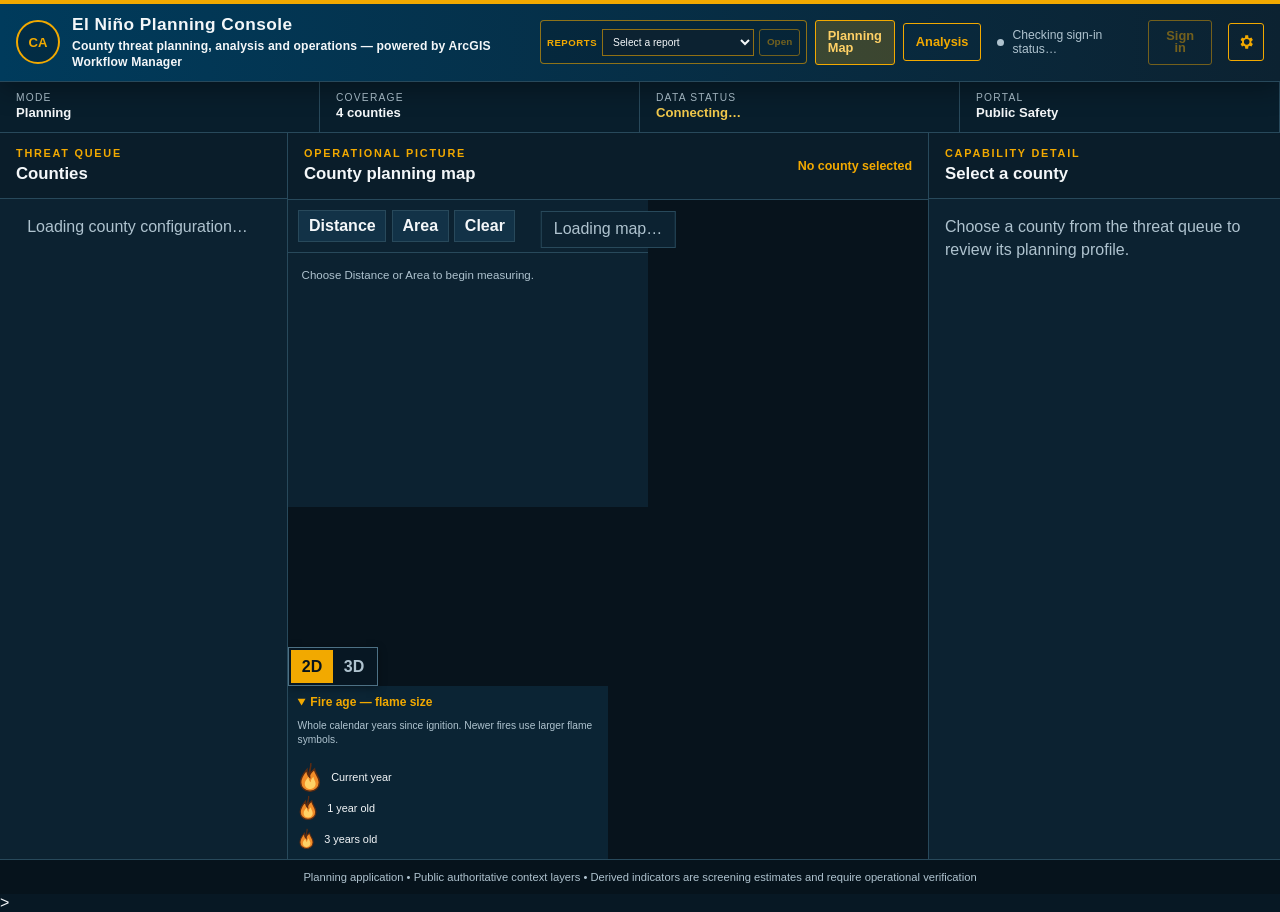
==== commit 83a9c8ec: "Strengthen Workflow Manager operations branding" ====
--- a/index.html
+++ b/index.html
@@ -10,10 +10,10 @@
   <meta http-equiv="Expires" content="0">
   <title>California El Niño Planning</title>
   <link rel="stylesheet" href="https://js.arcgis.com/5.1/esri/themes/dark/main.css">
-  <link rel="stylesheet" href="./styles.css?v=incident-point1">
+  <link rel="stylesheet" href="./styles.css?v=brand-strong1">
   <script type="module" src="https://js.arcgis.com/5.1/"></script>
-  <script type="module" src="./header.js?v=incident-point1"></script>
-  <script type="module" src="./app.js?v=incident-point1"></script>
+  <script type="module" src="./header.js?v=workflow-audit2"></script>
+  <script type="module" src="./app.js?v=brand-strong1"></script>
 </head>
 <body>
   <a class="skip-link" href="#map-region">Skip to map</a>
@@ -21,12 +21,12 @@
   <header class="app-header">
     <a class="brand" href="./index.html" aria-label="El Niño Planning Console home">
       <span class="brand-mark" aria-hidden="true">CA</span>
-      <span class="brand-copy"><strong data-app-title>El Niño Planning Console</strong><span data-app-subtitle>County threat posture and capability planning</span></span>
+      <span class="brand-copy"><strong data-app-title>El Niño Planning Console</strong><span data-app-subtitle>County threat planning, analysis and operations — powered by ArcGIS Workflow Manager</span></span>
     </a>
     <nav class="app-nav header-actions" aria-label="Primary navigation">
       <div class="header-report-group" aria-label="Reports">
         <label for="report-menu">Reports</label>
-        <select id="report-menu"><option value="" selected>Select a report</option><option value="./index.html#polygon-report">Polygon summary</option><option value="./index.html#triage">Emergency triage</option><option value="./analysis.html#summaryPanel">Analysis summary</option><option value="./analysis.html#conditionsPanel">Forecast &amp; gauges</option><option value="./analysis.html#riskPanel">Risk &amp; timeline</option><option value="./analysis.html#sourcesAnalysisPanel">Source accountability</option></select>
+        <select id="report-menu"><option value="" selected>Select a report</option><option value="./index.html#polygon-report">Polygon summary</option><option value="./index.html#triage">Emergency triage</option><option value="./index.html#workflow-audit">Workflow audit report</option></select>
         <button id="open-report" class="header-action header-action-small" type="button" disabled>Open</button>
       </div>
       <a class="app-nav-link active" href="./index.html" aria-current="page">Planning Map</a>
@@ -291,6 +291,46 @@
           <div class="polygon-report-table-wrap"><table><thead><tr><th>Layer</th><th>Category</th><th>Contains</th><th>Intersects</th><th>Within</th><th>Status</th></tr></thead><tbody id="report-layer-table"></tbody></table></div>
         </section>
         <aside id="polygon-report-method" class="analysis-disclaimer polygon-report-method"></aside>
+      </section>
+    </article>
+  </dialog>
+
+  <dialog id="workflow-audit-dialog" class="polygon-report-dialog workflow-audit-dialog" aria-labelledby="workflow-audit-title">
+    <article class="polygon-report-sheet">
+      <header class="polygon-report-header">
+        <div><p class="eyebrow">Workflow Manager report</p><h2 id="workflow-audit-title">Incident triage audit</h2><p id="workflow-audit-subtitle">Select an audited incident to review its complete triage trail.</p></div>
+        <button id="close-workflow-audit" class="report-control" type="button" aria-label="Close workflow audit report">Close</button>
+      </header>
+      <div class="workflow-audit-actions">
+        <label for="workflow-audit-job">Audited incident</label>
+        <select id="workflow-audit-job"><option value="">Loading audit jobs…</option></select>
+        <button id="refresh-workflow-audit" class="report-control" type="button">Refresh audit</button>
+        <button id="download-workflow-audit" class="report-control report-control-primary" type="button" disabled>Create PDF</button>
+      </div>
+      <p id="workflow-audit-status" class="polygon-report-status" role="status" aria-live="polite">Loading Workflow Manager audit records…</p>
+      <section id="workflow-audit-content" class="workflow-audit-content" hidden>
+        <div class="workflow-audit-map-wrap"><arcgis-map id="workflow-audit-map" basemap="streets-vector" aria-label="Audited impacted area and incident point map"></arcgis-map></div>
+        <section class="workflow-audit-summary" aria-label="Audit summary">
+          <div class="workflow-audit-kpis">
+            <article><span>Triaged by</span><strong id="workflow-audit-user">—</strong></article>
+            <article><span>Triaged at</span><strong id="workflow-audit-triaged">—</strong></article>
+            <article><span>Written to solution</span><strong id="workflow-audit-written">—</strong></article>
+            <article><span>Workflow status</span><strong id="workflow-audit-state">—</strong></article>
+          </div>
+          <dl class="workflow-audit-details">
+            <dt>Incident number</dt><dd id="workflow-audit-incident-id">—</dd>
+            <dt>Incident name</dt><dd id="workflow-audit-incident-name">—</dd>
+            <dt>Planning polygon</dt><dd id="workflow-audit-source">—</dd>
+            <dt>Current workflow step</dt><dd id="workflow-audit-current-step">—</dd>
+            <dt>Workflow job ID</dt><dd id="workflow-audit-job-id">—</dd>
+            <dt>Solution records</dt><dd id="workflow-audit-solution-records">—</dd>
+          </dl>
+        </section>
+        <section class="workflow-audit-timeline-section" aria-labelledby="workflow-audit-timeline-heading">
+          <h3 id="workflow-audit-timeline-heading">Complete audit timeline</h3>
+          <ol id="workflow-audit-timeline" class="workflow-audit-timeline"></ol>
+        </section>
+        <aside class="analysis-disclaimer workflow-audit-method">Workflow Manager history is the audit source for workflow actions. Feature-service editor tracking supplies the solution write times. The map shows the persisted Impacted Area polygon and Incident Locations point for the selected incident.</aside>
       </section>
     </article>
   </dialog>
--- a/styles.css
+++ b/styles.css
@@ -60,8 +60,9 @@
 .brand-mark { width: 44px; height: 44px; display: grid; flex: 0 0 auto; place-items: center; overflow: hidden; border: 2px solid var(--gold); border-radius: 50%; color: var(--gold); background: rgb(7 24 36 / 42%); font-size: 0.82rem; font-weight: 700; }
 .brand-mark.has-logo { border-radius: 6px; background: #fff; }
 .brand-mark img { width: 100%; height: 100%; object-fit: contain; }
-.brand-copy strong { display: block; font-size: 1.05rem; letter-spacing: 0.025em; }
-.brand-copy span { display: block; margin-top: 0.25rem; color: var(--muted); font-size: 0.7rem; }
+.brand-copy { min-width: 0; }
+.brand-copy strong { display: block; color: var(--text); font-size: 1.08rem; font-weight: 800; letter-spacing: 0.025em; }
+.brand-copy span { display: block; max-width: 520px; margin-top: 0.22rem; color: var(--text); font-size: 0.76rem; font-weight: 700; line-height: 1.3; letter-spacing: 0.012em; }
 
 h1, h2, h3, p { margin-top: 0; }
 h1 { margin-bottom: 0.25rem; font-size: clamp(1.35rem, 2.2vw, 2rem); letter-spacing: 0.02em; }
@@ -361,6 +362,40 @@
 [hidden] { display: none !important; }
 .sr-only { position: absolute; width: 1px; height: 1px; padding: 0; margin: -1px; overflow: hidden; clip: rect(0, 0, 0, 0); white-space: nowrap; border: 0; }
 
+.workflow-audit-dialog { width: min(1220px, calc(100% - 2rem)); }
+.workflow-audit-actions { display: grid; grid-template-columns: auto minmax(260px, 1fr) auto auto; align-items: center; gap: 0.7rem; margin-bottom: 0.75rem; padding: 0.7rem; border: 1px solid var(--border); background: var(--panel2); }
+.workflow-audit-actions label { color: var(--muted); font-size: 0.72rem; font-weight: 800; text-transform: uppercase; letter-spacing: 0.04em; }
+.workflow-audit-actions select { min-height: 38px; padding: 0.45rem 0.55rem; border: 1px solid #4f7189; background: var(--bg); color: var(--text); }
+.workflow-audit-content { display: grid; grid-template-columns: minmax(0, 1.25fr) minmax(340px, 0.75fr); gap: 0.8rem; }
+.workflow-audit-content[hidden] { display: none; }
+.workflow-audit-map-wrap { min-height: 420px; border: 1px solid var(--border); background: var(--bg); }
+#workflow-audit-map { width: 100%; height: 100%; min-height: 420px; display: block; }
+.workflow-audit-summary { display: grid; gap: 0.75rem; align-content: start; }
+.workflow-audit-kpis { display: grid; grid-template-columns: repeat(2, minmax(0, 1fr)); gap: 0.6rem; }
+.workflow-audit-kpis article { min-height: 82px; padding: 0.75rem; border-left: 3px solid var(--gold); background: var(--panel2); }
+.workflow-audit-kpis span { display: block; color: var(--muted); font-size: 0.64rem; font-weight: 800; text-transform: uppercase; }
+.workflow-audit-kpis strong { display: block; margin-top: 0.38rem; color: var(--text); font-size: 0.84rem; line-height: 1.35; }
+.workflow-audit-details { display: grid; grid-template-columns: minmax(120px, 0.38fr) minmax(0, 0.62fr); margin: 0; border: 1px solid var(--border); }
+.workflow-audit-details dt, .workflow-audit-details dd { padding: 0.58rem; border-bottom: 1px solid var(--border); font-size: 0.7rem; overflow-wrap: anywhere; }
+.workflow-audit-details dt { color: var(--muted); background: var(--panel2); }
+.workflow-audit-details dd { margin: 0; color: var(--text); }
+.workflow-audit-timeline-section { grid-column: 1 / -1; padding: 0.8rem; border: 1px solid var(--border); background: var(--panel); }
+.workflow-audit-timeline-section h3 { margin-bottom: 0.7rem; color: var(--text); font-size: 0.95rem; }
+.workflow-audit-timeline { display: grid; gap: 0; margin: 0; padding: 0; list-style: none; }
+.workflow-audit-timeline li { position: relative; display: grid; grid-template-columns: 22px minmax(0, 1fr); gap: 0.7rem; padding-bottom: 0.75rem; }
+.workflow-audit-timeline li:not(:last-child)::before { content: ""; position: absolute; left: 8px; top: 17px; bottom: -1px; width: 2px; background: var(--border); }
+.workflow-audit-marker { position: relative; z-index: 1; width: 18px; height: 18px; border: 3px solid var(--gold); border-radius: 50%; background: var(--bg); }
+.workflow-audit-timeline article { padding: 0.65rem 0.75rem; border: 1px solid var(--border); background: var(--panel2); }
+.workflow-audit-timeline strong, .workflow-audit-timeline span { display: block; }
+.workflow-audit-timeline strong { color: var(--text); font-size: 0.76rem; }
+.workflow-audit-timeline span { margin-top: 0.2rem; color: var(--focus); font-size: 0.65rem; }
+.workflow-audit-timeline p { margin: 0.35rem 0 0; color: var(--muted); font-size: 0.68rem; line-height: 1.45; }
+.workflow-audit-method { grid-column: 1 / -1; }
+@media (max-width: 900px) {
+  .workflow-audit-actions, .workflow-audit-content { grid-template-columns: 1fr; }
+  .workflow-audit-timeline-section, .workflow-audit-method { grid-column: auto; }
+  .workflow-audit-map-wrap, #workflow-audit-map { min-height: 320px; }
+}
 @media (max-width: 1120px) {
   .app-header { position: relative; flex-wrap: wrap; }
   .brand { min-width: 0; }
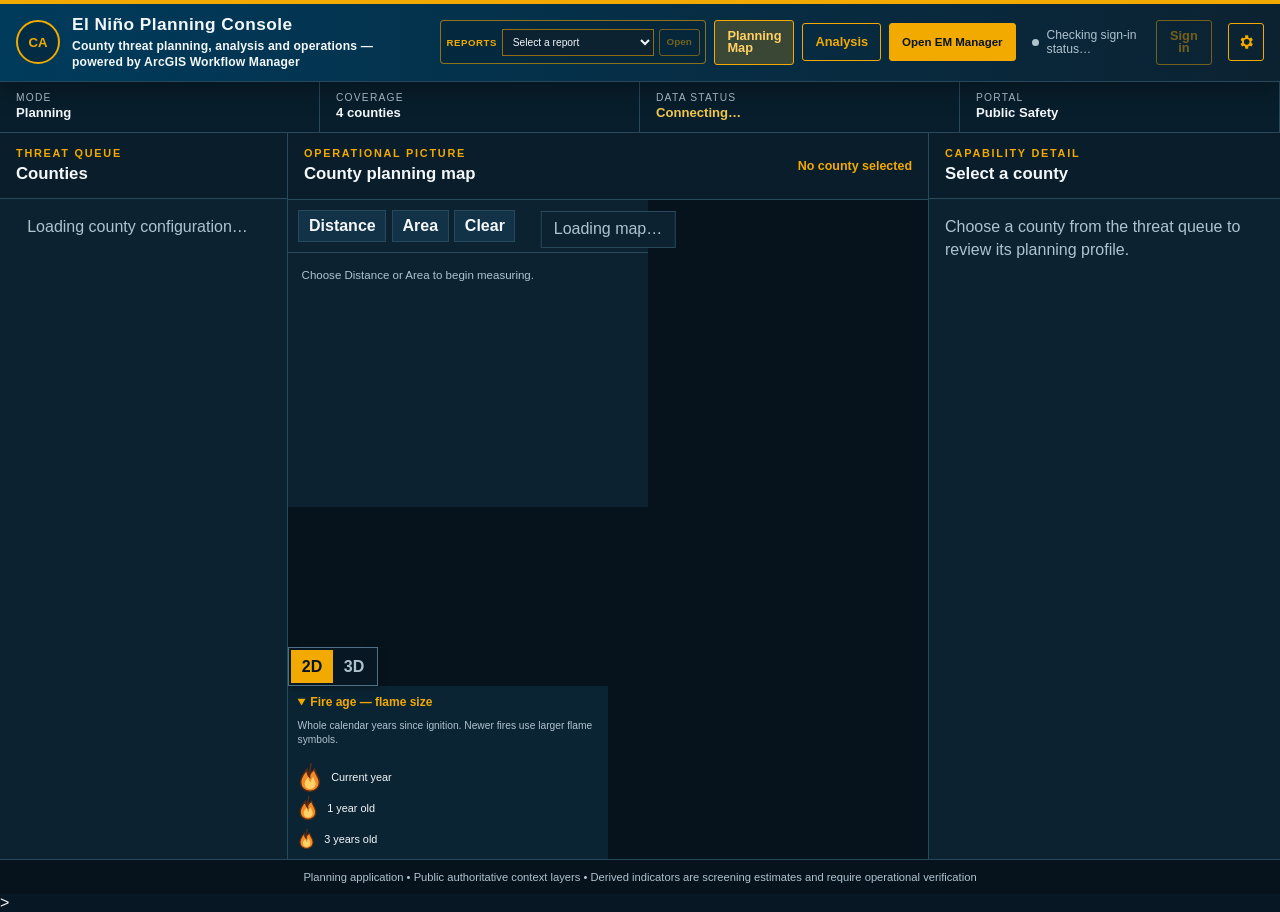
==== commit a463c9b8: "Add Emergency Manager header link" ====
--- a/index.html
+++ b/index.html
@@ -10,7 +10,7 @@
   <meta http-equiv="Expires" content="0">
   <title>California El Niño Planning</title>
   <link rel="stylesheet" href="https://js.arcgis.com/5.1/esri/themes/dark/main.css">
-  <link rel="stylesheet" href="./styles.css?v=brand-strong1">
+  <link rel="stylesheet" href="./styles.css?v=em-manager1">
   <script type="module" src="https://js.arcgis.com/5.1/"></script>
   <script type="module" src="./header.js?v=workflow-audit2"></script>
   <script type="module" src="./app.js?v=brand-strong1"></script>
@@ -31,6 +31,7 @@
       </div>
       <a class="app-nav-link active" href="./index.html" aria-current="page">Planning Map</a>
       <a class="app-nav-link" href="./analysis.html">Analysis</a>
+      <a class="app-nav-link em-manager-link" href="https://experience.arcgis.com/experience/955a77f3c6fd4c6c95aec8d909f25cd1" target="_blank" rel="noopener noreferrer">Open EM Manager</a>
     </nav>
     <div class="session-area identity" aria-live="polite">
       <div class="user-chip"><span id="session-dot" class="user-dot"></span><span id="auth-status">Checking sign-in status…</span></div>
--- a/styles.css
+++ b/styles.css
@@ -76,6 +76,8 @@
 .app-nav-link:hover, .header-action:hover { border-color: var(--gold); background: var(--panel2); color: #ffc13b; filter: brightness(1.08); }
 .header-action:disabled { opacity: 0.45; cursor: not-allowed; filter: none; }
 .app-nav-link.active { background: rgb(242 169 0 / 22%); color: #ffd166; }
+.em-manager-link { white-space: nowrap; background: var(--gold); color: #06141d; font-size: 0.72rem; }
+.em-manager-link:hover { background: #ffc13b; color: #06141d; }
 .header-report-group { min-height: 44px; display: flex; align-items: center; gap: 0.3rem; padding: 0.3rem 0.35rem; border: 1px solid rgb(242 169 0 / 58%); border-radius: 4px; background: rgb(7 24 36 / 30%); }
 .header-report-group > label { margin: 0; color: var(--gold); font-size: 0.6rem; font-weight: 700; letter-spacing: 0.06em; text-transform: uppercase; }
 .header-report-group > select { width: 152px; min-height: 27px; padding: 3px 24px 3px 6px; border: 1px solid rgb(242 169 0 / 58%); background: var(--panel); color: var(--text); font-size: 0.64rem; }
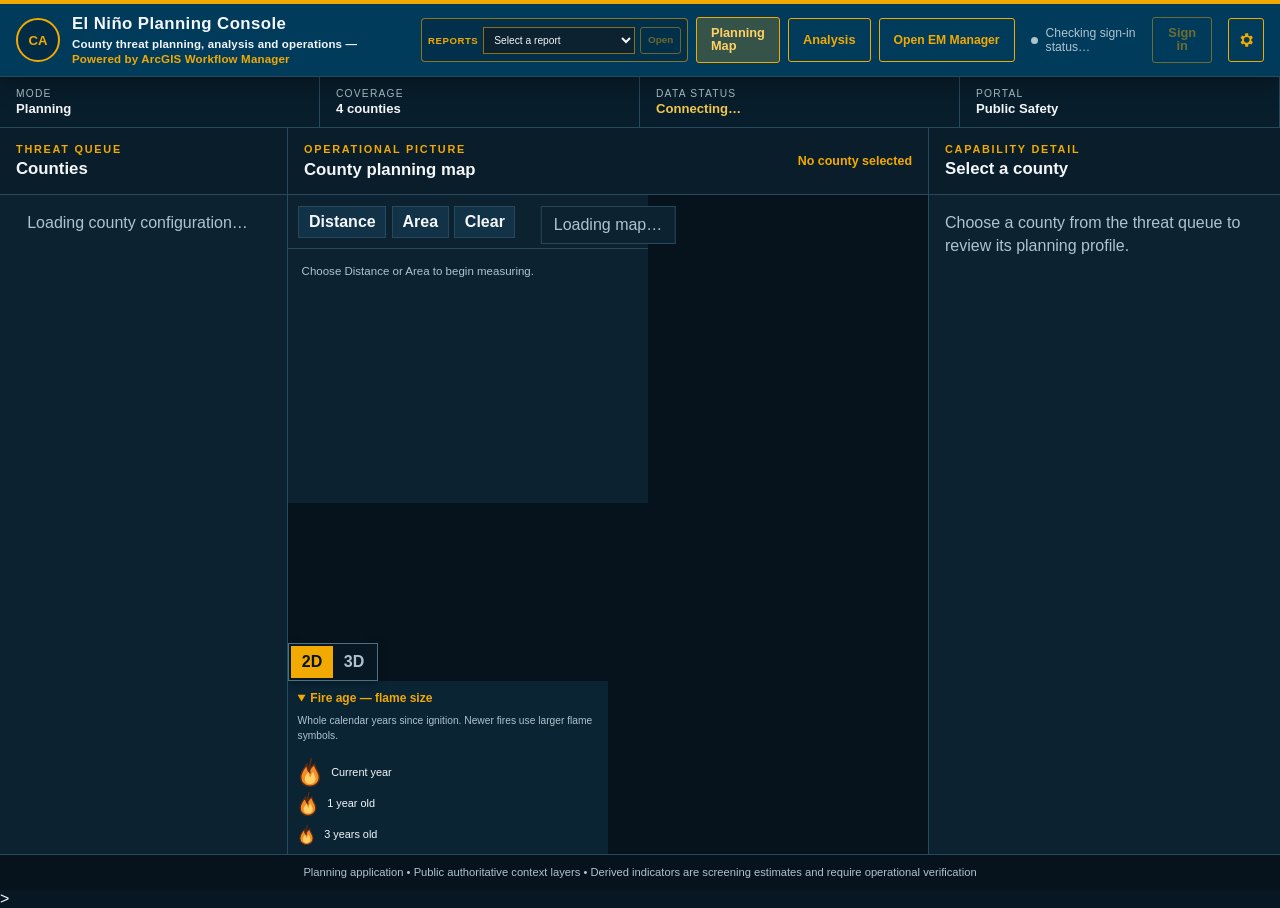
==== commit 1078ee46: "Add demo video and align header controls" ====
--- a/index.html
+++ b/index.html
@@ -10,10 +10,10 @@
   <meta http-equiv="Expires" content="0">
   <title>California El Niño Planning</title>
   <link rel="stylesheet" href="https://js.arcgis.com/5.1/esri/themes/dark/main.css">
-  <link rel="stylesheet" href="./styles.css?v=em-manager1">
+  <link rel="stylesheet" href="./styles.css?v=video-header1">
   <script type="module" src="https://js.arcgis.com/5.1/"></script>
   <script type="module" src="./header.js?v=workflow-audit2"></script>
-  <script type="module" src="./app.js?v=brand-strong1"></script>
+  <script type="module" src="./app.js?v=video-header1"></script>
 </head>
 <body>
   <a class="skip-link" href="#map-region">Skip to map</a>
@@ -21,7 +21,7 @@
   <header class="app-header">
     <a class="brand" href="./index.html" aria-label="El Niño Planning Console home">
       <span class="brand-mark" aria-hidden="true">CA</span>
-      <span class="brand-copy"><strong data-app-title>El Niño Planning Console</strong><span data-app-subtitle>County threat planning, analysis and operations — powered by ArcGIS Workflow Manager</span></span>
+      <span class="brand-copy"><strong data-app-title>El Niño Planning Console</strong><span data-app-subtitle>County threat planning, analysis and operations — <strong class="brand-powered">Powered by ArcGIS Workflow Manager</strong></span></span>
     </a>
     <nav class="app-nav header-actions" aria-label="Primary navigation">
       <div class="header-report-group" aria-label="Reports">
--- a/styles.css
+++ b/styles.css
@@ -50,7 +50,7 @@
   padding: 0.65rem 1rem;
   border-top: 4px solid var(--gold);
   border-bottom: 1px solid var(--border);
-  background: linear-gradient(90deg, var(--navy), var(--panel));
+  background: var(--navy);
   position: sticky;
   top: 0;
   z-index: 30;
@@ -61,8 +61,9 @@
 .brand-mark.has-logo { border-radius: 6px; background: #fff; }
 .brand-mark img { width: 100%; height: 100%; object-fit: contain; }
 .brand-copy { min-width: 0; }
-.brand-copy strong { display: block; color: var(--text); font-size: 1.08rem; font-weight: 800; letter-spacing: 0.025em; }
-.brand-copy span { display: block; max-width: 520px; margin-top: 0.22rem; color: var(--text); font-size: 0.76rem; font-weight: 700; line-height: 1.3; letter-spacing: 0.012em; }
+.brand-copy > strong { display: block; color: var(--text); font-size: 1.05rem; font-weight: 800; letter-spacing: 0.025em; }
+.brand-copy > span { display: block; max-width: 520px; margin-top: 0.18rem; color: var(--text); font-size: 0.72rem; font-weight: 700; line-height: 1.25; letter-spacing: 0.012em; }
+.brand-powered { display: inline; color: var(--gold); font: inherit; font-weight: 800; letter-spacing: 0.015em; }
 
 h1, h2, h3, p { margin-top: 0; }
 h1 { margin-bottom: 0.25rem; font-size: clamp(1.35rem, 2.2vw, 2rem); letter-spacing: 0.02em; }
@@ -72,12 +73,12 @@
 .eyebrow { margin-bottom: 0.3rem; color: var(--gold); font-size: 0.68rem; font-weight: 700; letter-spacing: 0.16em; text-transform: uppercase; }
 
 .app-nav { display: flex; align-items: center; gap: 0.5rem; margin-left: auto; }
-.app-nav-link, .header-action { min-height: 38px; display: inline-flex; align-items: center; justify-content: center; gap: 0.45rem; padding: 9px 12px; border: 1px solid var(--gold); border-radius: 3px; background: transparent; color: var(--gold); font-size: 0.8rem; font-weight: 700; line-height: 1; text-decoration: none; cursor: pointer; }
+.app-nav-link, .header-action { min-height: 44px; display: inline-flex; align-items: center; justify-content: center; gap: 0.45rem; padding: 9px 14px; border: 1px solid var(--gold); border-radius: 3px; background: transparent; color: var(--gold); font-size: 0.8rem; font-weight: 700; line-height: 1; text-decoration: none; cursor: pointer; }
 .app-nav-link:hover, .header-action:hover { border-color: var(--gold); background: var(--panel2); color: #ffc13b; filter: brightness(1.08); }
 .header-action:disabled { opacity: 0.45; cursor: not-allowed; filter: none; }
 .app-nav-link.active { background: rgb(242 169 0 / 22%); color: #ffd166; }
-.em-manager-link { white-space: nowrap; background: var(--gold); color: #06141d; font-size: 0.72rem; }
-.em-manager-link:hover { background: #ffc13b; color: #06141d; }
+.em-manager-link { white-space: nowrap; font-size: 0.76rem; }
+.em-manager-link:hover { background: rgb(242 169 0 / 16%); color: #ffc13b; }
 .header-report-group { min-height: 44px; display: flex; align-items: center; gap: 0.3rem; padding: 0.3rem 0.35rem; border: 1px solid rgb(242 169 0 / 58%); border-radius: 4px; background: rgb(7 24 36 / 30%); }
 .header-report-group > label { margin: 0; color: var(--gold); font-size: 0.6rem; font-weight: 700; letter-spacing: 0.06em; text-transform: uppercase; }
 .header-report-group > select { width: 152px; min-height: 27px; padding: 3px 24px 3px 6px; border: 1px solid rgb(242 169 0 / 58%); background: var(--panel); color: var(--text); font-size: 0.64rem; }
@@ -296,10 +297,11 @@
 .polygon-report-header h2 { font-size: 1.35rem; }
 .polygon-report-header p:last-child { margin: 0.25rem 0 0; color: var(--muted); font-size: 0.75rem; }
 .polygon-report-actions { display: flex; flex-wrap: wrap; gap: 0.45rem; padding: 0.75rem 0; }
-.report-control { min-height: 36px; padding: 0.5rem 0.7rem; border: 1px solid var(--gold); background: transparent; color: var(--gold); font-weight: 700; cursor: pointer; }
-.report-control:hover { background: var(--panel2); }
+.report-control { min-height: 42px; display: inline-flex; align-items: center; justify-content: center; gap: 0.4rem; padding: 0.55rem 0.85rem; border: 1px solid var(--gold); border-radius: 3px; background: transparent; color: var(--gold); font-weight: 800; text-decoration: none; cursor: pointer; }
+.report-control:hover { background: var(--panel2); color: #ffc13b; }
 .report-control:disabled { opacity: 0.45; cursor: not-allowed; }
-.report-control-primary { background: rgb(242 169 0 / 18%); }
+.report-control-primary { background: var(--gold); color: #06141d; }
+.report-control-primary:hover { background: #ffc13b; color: #06141d; }
 .polygon-report-status { margin: 0 0 0.75rem; padding: 0.6rem 0.7rem; border-left: 3px solid var(--gold); background: var(--panel); color: var(--muted); font-size: 0.72rem; }
 .polygon-report-content { display: grid; grid-template-columns: minmax(0, 1.25fr) minmax(320px, 0.75fr); gap: 0.8rem; }
 .polygon-report-map-wrap { align-self: start; height: 360px; min-height: 360px; border: 1px solid var(--border); background: var(--panel); }
@@ -401,7 +403,7 @@
 @media (max-width: 1120px) {
   .app-header { position: relative; flex-wrap: wrap; }
   .brand { min-width: 0; }
-  .brand-copy span { display: none; }
+  .brand-copy > span { display: none; }
   .app-nav { order: 3; width: 100%; padding-top: 0.45rem; border-top: 1px solid var(--border); overflow-x: auto; }
   .session-area { margin-left: auto; }
   .workspace { height: calc(100vh - 224px); }
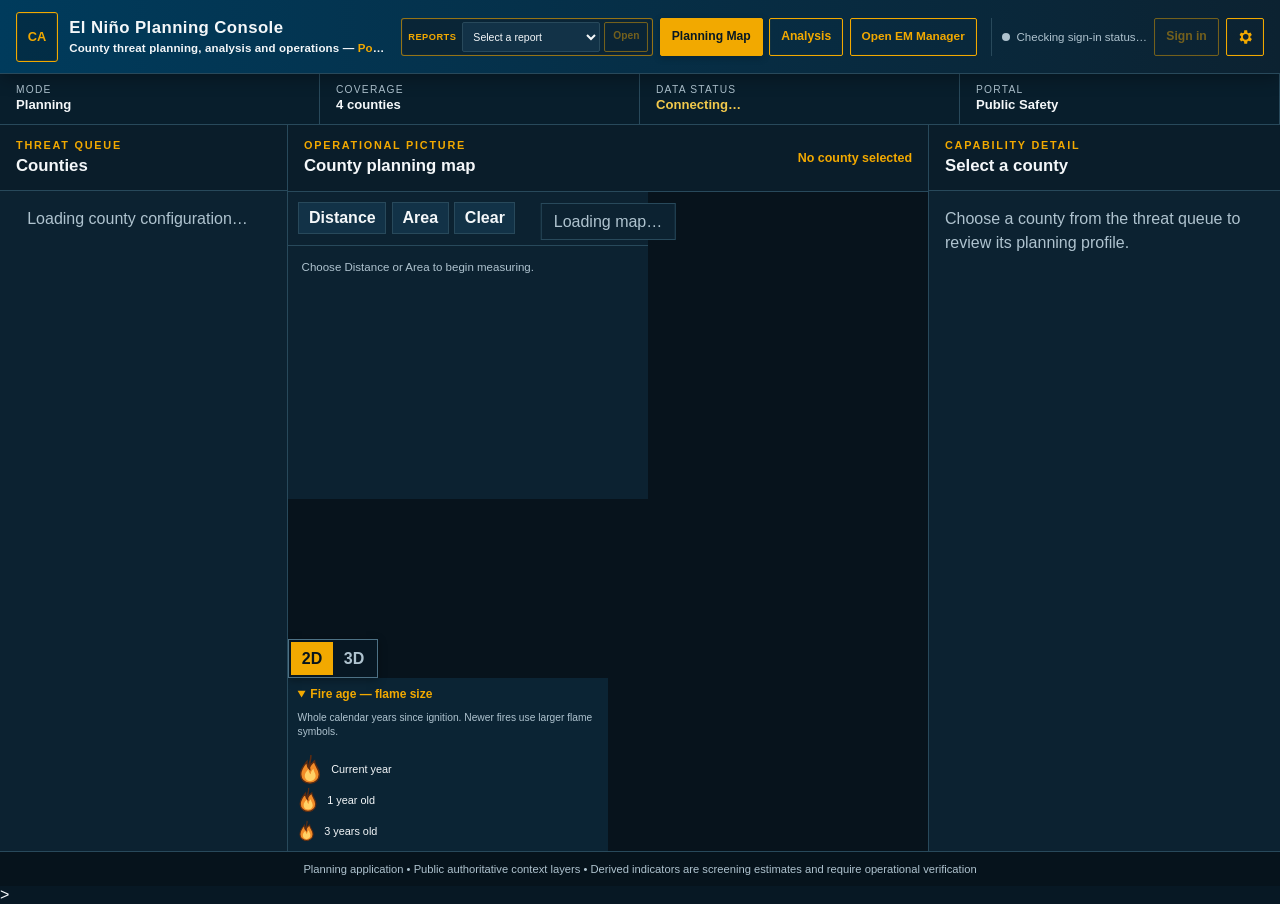
==== commit 7cf80fab: "Unify application header styling" ====
--- a/index.html
+++ b/index.html
@@ -10,7 +10,7 @@
   <meta http-equiv="Expires" content="0">
   <title>California El Niño Planning</title>
   <link rel="stylesheet" href="https://js.arcgis.com/5.1/esri/themes/dark/main.css">
-  <link rel="stylesheet" href="./styles.css?v=video-header1">
+  <link rel="stylesheet" href="./styles.css?v=unified-header2">
   <script type="module" src="https://js.arcgis.com/5.1/"></script>
   <script type="module" src="./header.js?v=workflow-audit2"></script>
   <script type="module" src="./app.js?v=video-header1"></script>
--- a/styles.css
+++ b/styles.css
@@ -1,4 +1,7 @@
 :root {
+  --app-header-height: 74px;
+  --workspace-offset: 174px;
+  --analysis-main-offset: 252px;
   --navy: #003b5c;
   --bg: #071824;
   --panel: #0c2231;
@@ -43,26 +46,26 @@
 .skip-link:focus { top: 0.75rem; }
 
 .app-header {
-  min-height: 74px;
-  display: flex;
+  min-height: var(--app-header-height);
+  display: grid;
+  grid-template-columns: minmax(250px, 1fr) auto auto;
   align-items: center;
-  gap: 1rem;
-  padding: 0.65rem 1rem;
-  border-top: 4px solid var(--gold);
+  gap: 0.875rem;
+  padding: 0.55rem 1rem;
   border-bottom: 1px solid var(--border);
-  background: var(--navy);
+  background: linear-gradient(90deg, var(--navy), var(--panel));
   position: sticky;
   top: 0;
   z-index: 30;
-  box-shadow: 0 8px 24px rgb(0 0 0 / 30%);
-}
-.brand { display: flex; align-items: center; gap: 0.75rem; min-width: 270px; color: inherit; text-decoration: none; }
-.brand-mark { width: 44px; height: 44px; display: grid; flex: 0 0 auto; place-items: center; overflow: hidden; border: 2px solid var(--gold); border-radius: 50%; color: var(--gold); background: rgb(7 24 36 / 42%); font-size: 0.82rem; font-weight: 700; }
-.brand-mark.has-logo { border-radius: 6px; background: #fff; }
+  box-shadow: 0 5px 16px rgb(0 0 0 / 28%);
+}
+.brand { display: flex; align-items: center; gap: 0.7rem; min-width: 0; color: inherit; text-decoration: none; }
+.brand-mark { width: 42px; height: 50px; display: grid; flex: 0 0 42px; place-items: center; overflow: hidden; border: 1px solid var(--gold); border-radius: 3px; color: var(--gold); background: rgb(7 24 36 / 38%); box-shadow: inset 0 0 0 1px rgb(242 169 0 / 10%); font-size: 0.8rem; font-weight: 800; }
+.brand-mark.has-logo { border-radius: 3px; background: #fff; }
 .brand-mark img { width: 100%; height: 100%; object-fit: contain; }
 .brand-copy { min-width: 0; }
-.brand-copy > strong { display: block; color: var(--text); font-size: 1.05rem; font-weight: 800; letter-spacing: 0.025em; }
-.brand-copy > span { display: block; max-width: 520px; margin-top: 0.18rem; color: var(--text); font-size: 0.72rem; font-weight: 700; line-height: 1.25; letter-spacing: 0.012em; }
+.brand-copy > strong { display: block; overflow: hidden; color: var(--text); font-size: 1.05rem; font-weight: 800; letter-spacing: 0.025em; text-overflow: ellipsis; white-space: nowrap; }
+.brand-copy > span { display: block; overflow: hidden; max-width: 520px; margin-top: 0.18rem; color: var(--text); font-size: 0.72rem; font-weight: 700; line-height: 1.25; letter-spacing: 0.012em; text-overflow: ellipsis; white-space: nowrap; }
 .brand-powered { display: inline; color: var(--gold); font: inherit; font-weight: 800; letter-spacing: 0.015em; }
 
 h1, h2, h3, p { margin-top: 0; }
@@ -72,25 +75,24 @@
 .subtitle { margin-bottom: 0; color: var(--muted); font-size: 0.9rem; }
 .eyebrow { margin-bottom: 0.3rem; color: var(--gold); font-size: 0.68rem; font-weight: 700; letter-spacing: 0.16em; text-transform: uppercase; }
 
-.app-nav { display: flex; align-items: center; gap: 0.5rem; margin-left: auto; }
-.app-nav-link, .header-action { min-height: 44px; display: inline-flex; align-items: center; justify-content: center; gap: 0.45rem; padding: 9px 14px; border: 1px solid var(--gold); border-radius: 3px; background: transparent; color: var(--gold); font-size: 0.8rem; font-weight: 700; line-height: 1; text-decoration: none; cursor: pointer; }
-.app-nav-link:hover, .header-action:hover { border-color: var(--gold); background: var(--panel2); color: #ffc13b; filter: brightness(1.08); }
+.app-nav { display: flex; align-items: center; justify-content: flex-end; gap: 0.4rem; min-width: 0; margin-left: 0; }
+.app-nav-link, .header-action { min-height: 38px; display: inline-flex; align-items: center; justify-content: center; gap: 0.4rem; padding: 7px 11px; border: 1px solid var(--gold); border-radius: 2px; background: transparent; color: var(--gold); font-size: 0.76rem; font-weight: 700; line-height: 1; text-decoration: none; white-space: nowrap; cursor: pointer; box-shadow: inset 0 0 0 1px rgb(242 169 0 / 4%); }
+.app-nav-link:hover, .header-action:hover { border-color: #ffc53d; background: var(--panel2); color: #ffc53d; filter: none; }
 .header-action:disabled { opacity: 0.45; cursor: not-allowed; filter: none; }
-.app-nav-link.active { background: rgb(242 169 0 / 22%); color: #ffd166; }
-.em-manager-link { white-space: nowrap; font-size: 0.76rem; }
-.em-manager-link:hover { background: rgb(242 169 0 / 16%); color: #ffc13b; }
-.header-report-group { min-height: 44px; display: flex; align-items: center; gap: 0.3rem; padding: 0.3rem 0.35rem; border: 1px solid rgb(242 169 0 / 58%); border-radius: 4px; background: rgb(7 24 36 / 30%); }
-.header-report-group > label { margin: 0; color: var(--gold); font-size: 0.6rem; font-weight: 700; letter-spacing: 0.06em; text-transform: uppercase; }
-.header-report-group > select { width: 152px; min-height: 27px; padding: 3px 24px 3px 6px; border: 1px solid rgb(242 169 0 / 58%); background: var(--panel); color: var(--text); font-size: 0.64rem; }
-.header-report-group > .header-action-small { min-width: 38px; min-height: 27px; padding: 4px 7px; font-size: 0.62rem; }
-.session-area { display: flex; align-items: center; gap: 0.65rem; padding-left: 0.8rem; border-left: 1px solid var(--border); }
-.user-chip { display: flex; align-items: center; gap: 0.5rem; color: var(--muted); font-size: 0.76rem; }
-.user-dot { width: 7px; height: 7px; flex: 0 0 auto; border-radius: 50%; background: var(--muted); }
-.user-dot.connected { background: var(--low); box-shadow: 0 0 0 3px rgb(54 179 126 / 12%); }
-.header-icon { width: 38px; padding: 8px; }
+.app-nav-link.active, .header-icon.active { border-color: var(--gold); background: var(--gold); color: #071824; box-shadow: 0 2px 7px rgb(0 0 0 / 22%); }
+.app-nav-link.active:hover, .header-icon.active:hover { background: #ffc53d; color: #071824; }
+.em-manager-link { white-space: nowrap; font-size: 0.74rem; }
+.header-report-group { min-height: 38px; display: flex; align-items: center; gap: 0.25rem; padding: 3px 4px; border: 1px solid rgb(242 169 0 / 60%); border-radius: 3px; background: rgb(12 34 49 / 80%); box-shadow: inset 0 0 0 1px rgb(255 255 255 / 2%); }
+.header-report-group > label { margin: 0 2px; color: var(--gold); font-size: 0.58rem; font-weight: 700; letter-spacing: 0.05em; text-transform: uppercase; white-space: nowrap; }
+.header-report-group > select { width: 138px; min-height: 30px; padding: 4px 24px 4px 6px; border: 1px solid var(--border); border-radius: 2px; background: var(--panel2); color: var(--text); font: inherit; font-size: 0.66rem; }
+.header-report-group > .header-action-small { min-width: 44px; min-height: 30px; padding: 4px 7px; font-size: 0.64rem; }
+.session-area, .identity { display: flex; align-items: center; justify-content: flex-end; gap: 0.45rem; min-width: 0; padding-left: 0.65rem; border-left: 1px solid var(--border); }
+.user-chip { display: flex; align-items: center; gap: 0.4rem; max-width: 190px; min-width: 0; color: var(--muted); font-size: 0.72rem; white-space: nowrap; }
+.user-chip > span:last-child { overflow: hidden; text-overflow: ellipsis; }
+.user-dot { width: 8px; height: 8px; flex: 0 0 8px; border-radius: 50%; background: var(--muted); }
+.user-dot.connected { background: var(--low); box-shadow: 0 0 0 2px rgb(54 179 126 / 20%); }
+.header-icon { width: 38px; min-width: 38px; padding: 7px; }
 .header-icon svg { width: 18px; height: 18px; fill: currentColor; }
-.header-icon.active { background: rgb(242 169 0 / 22%); color: #ffd166; }
-.identity { display: contents; }
 .command-strip {
   display: grid;
   grid-template-columns: repeat(4, minmax(0, 1fr));
@@ -105,7 +107,7 @@
 .status-error { color: #ff9cab; }
 
 .workspace {
-  height: calc(100vh - 174px);
+  height: calc(100vh - var(--workspace-offset));
   min-height: 520px;
   display: grid;
   grid-template-columns: minmax(230px, 18rem) minmax(320px, 1fr) minmax(270px, 22rem);
@@ -401,12 +403,21 @@
   .workflow-audit-map-wrap, #workflow-audit-map { min-height: 320px; }
 }
 @media (max-width: 1120px) {
-  .app-header { position: relative; flex-wrap: wrap; }
-  .brand { min-width: 0; }
-  .brand-copy > span { display: none; }
-  .app-nav { order: 3; width: 100%; padding-top: 0.45rem; border-top: 1px solid var(--border); overflow-x: auto; }
-  .session-area { margin-left: auto; }
-  .workspace { height: calc(100vh - 224px); }
+  :root { --analysis-main-offset: 346px; }
+  .app-header { min-height: 168px; grid-template-columns: minmax(0, 1fr); align-content: center; gap: 0.45rem; position: relative; }
+  .brand { grid-column: 1; grid-row: 1; min-width: 0; }
+  .brand-copy > span { display: block; }
+  .app-nav { grid-column: 1; grid-row: 2; width: 100%; justify-content: flex-end; padding-top: 0.45rem; border-top: 1px solid var(--border); overflow-x: auto; }
+  .session-area, .identity { grid-column: 1; grid-row: 3; width: 100%; justify-content: flex-end; padding-left: 0; border-left: 0; }
+  .workspace { height: calc(100vh - 268px); }
+}
+
+@media (max-width: 650px) {
+  .app-header { min-height: 230px; padding: 0.5rem 0.625rem; gap: 0.35rem; }
+  .app-nav { justify-content: center; flex-wrap: wrap; overflow-x: visible; }
+  .session-area, .identity { justify-content: flex-end; }
+  .user-chip { display: flex; max-width: 110px; }
+  .header-report-group > select { width: 90px; }
 }
 
 @media (max-width: 980px) {
@@ -417,9 +428,9 @@
 
 @media (max-width: 680px) {
   .app-header { align-items: center; }
-  .app-nav { justify-content: flex-start; }
-  .session-area .user-chip { display: none; }
-  .header-report-group > select { width: 132px; }
+  .app-nav { justify-content: center; }
+  .session-area .user-chip { display: flex; max-width: 110px; }
+  .header-report-group > select { width: 90px; }
   .polygon-report-content { grid-template-columns: 1fr; }
   .polygon-report-map-wrap, #polygon-report-map { min-height: 300px; height: 300px; }
   .polygon-report-kpis, .report-highlights, .triage-context, .triage-fields { grid-template-columns: 1fr; }
@@ -457,3 +468,5 @@
 @media (prefers-reduced-motion: reduce) {
   *, *::before, *::after { scroll-behavior: auto !important; transition-duration: 0.01ms !important; animation-duration: 0.01ms !important; }
 }
+ !important; }
+}
